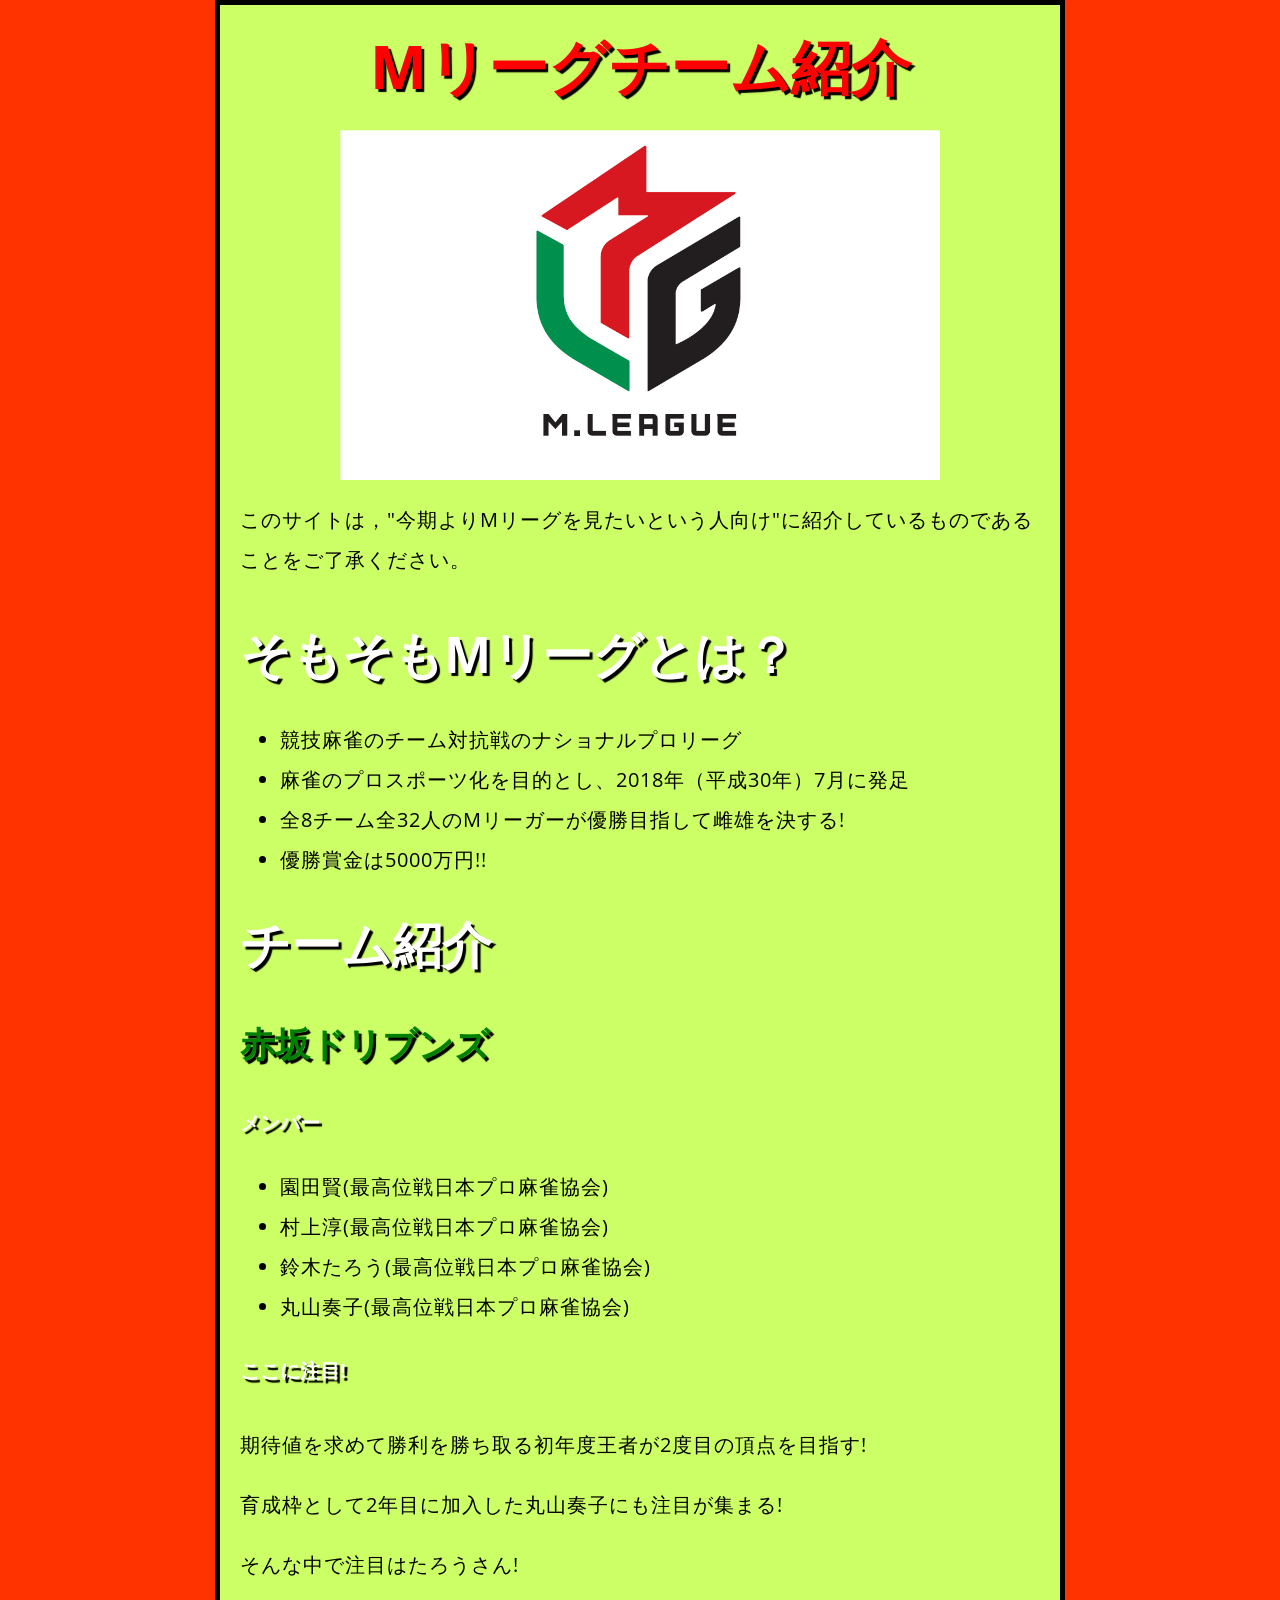
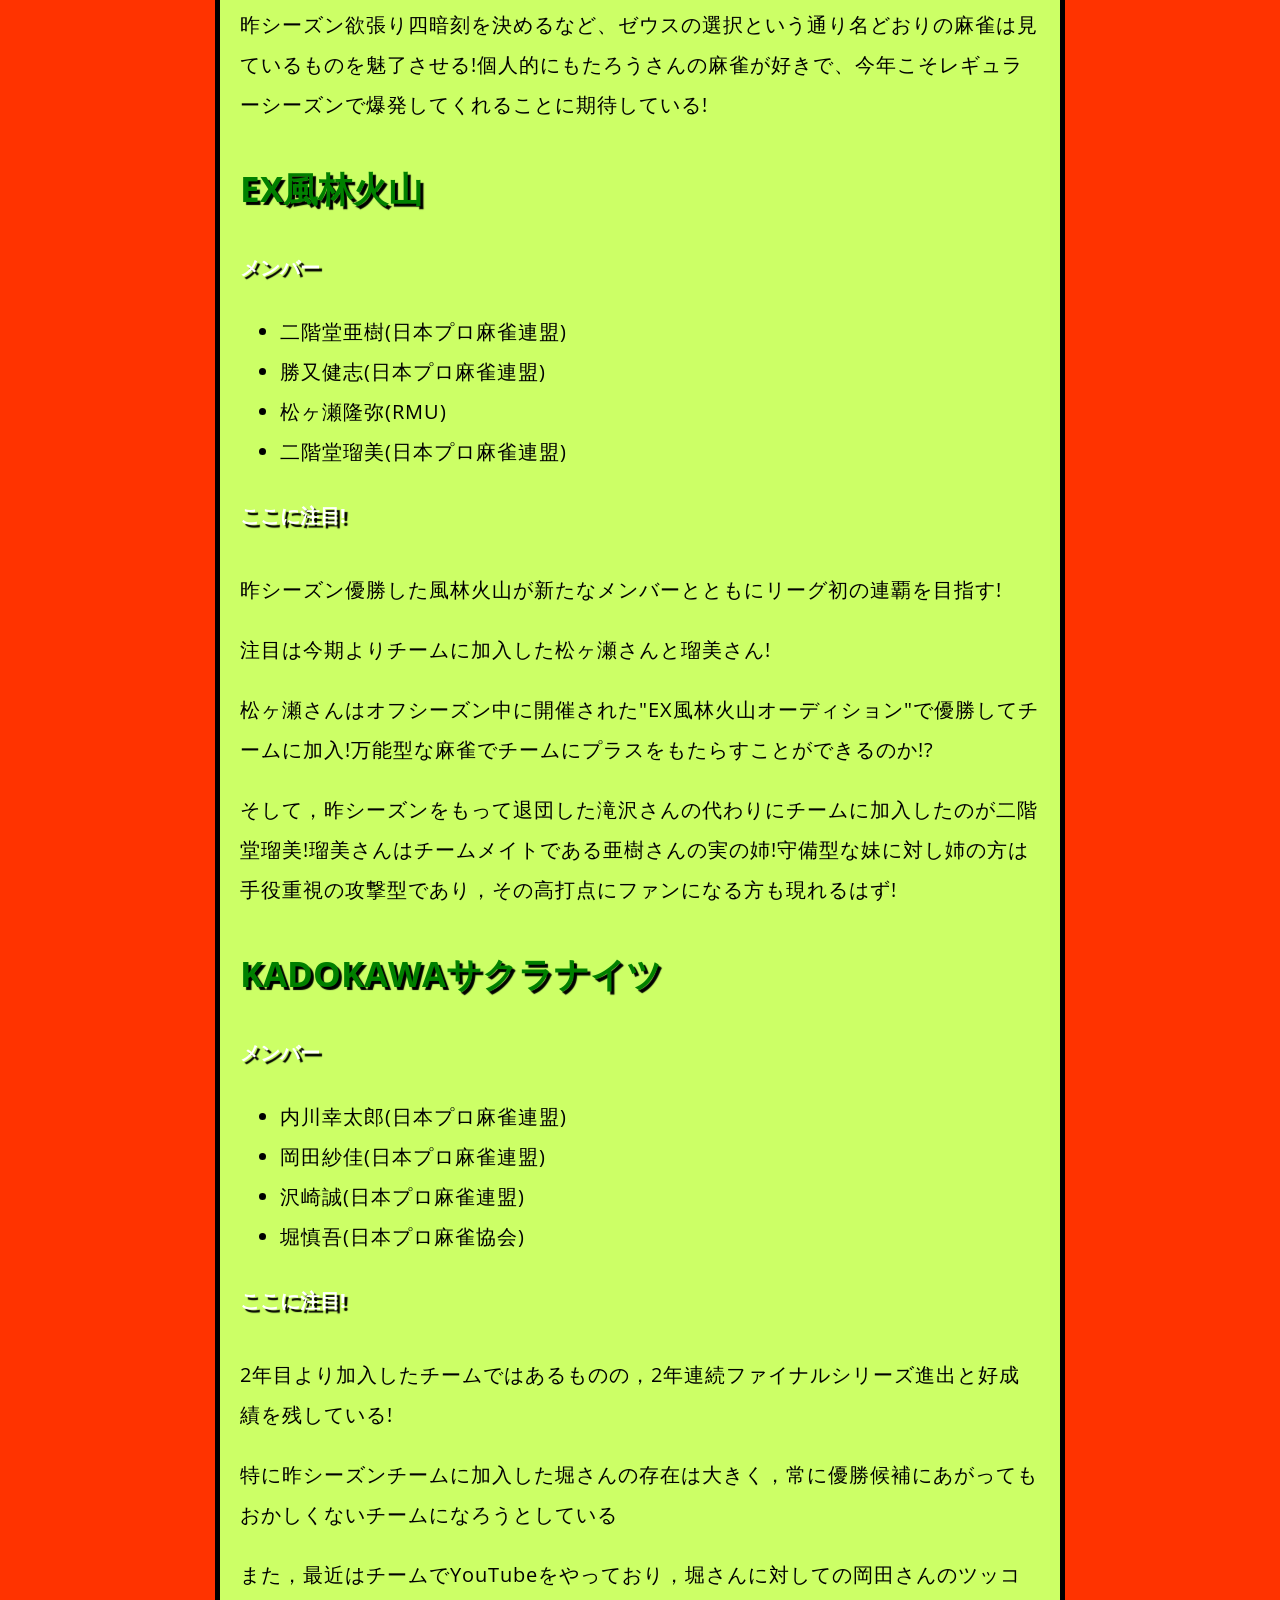
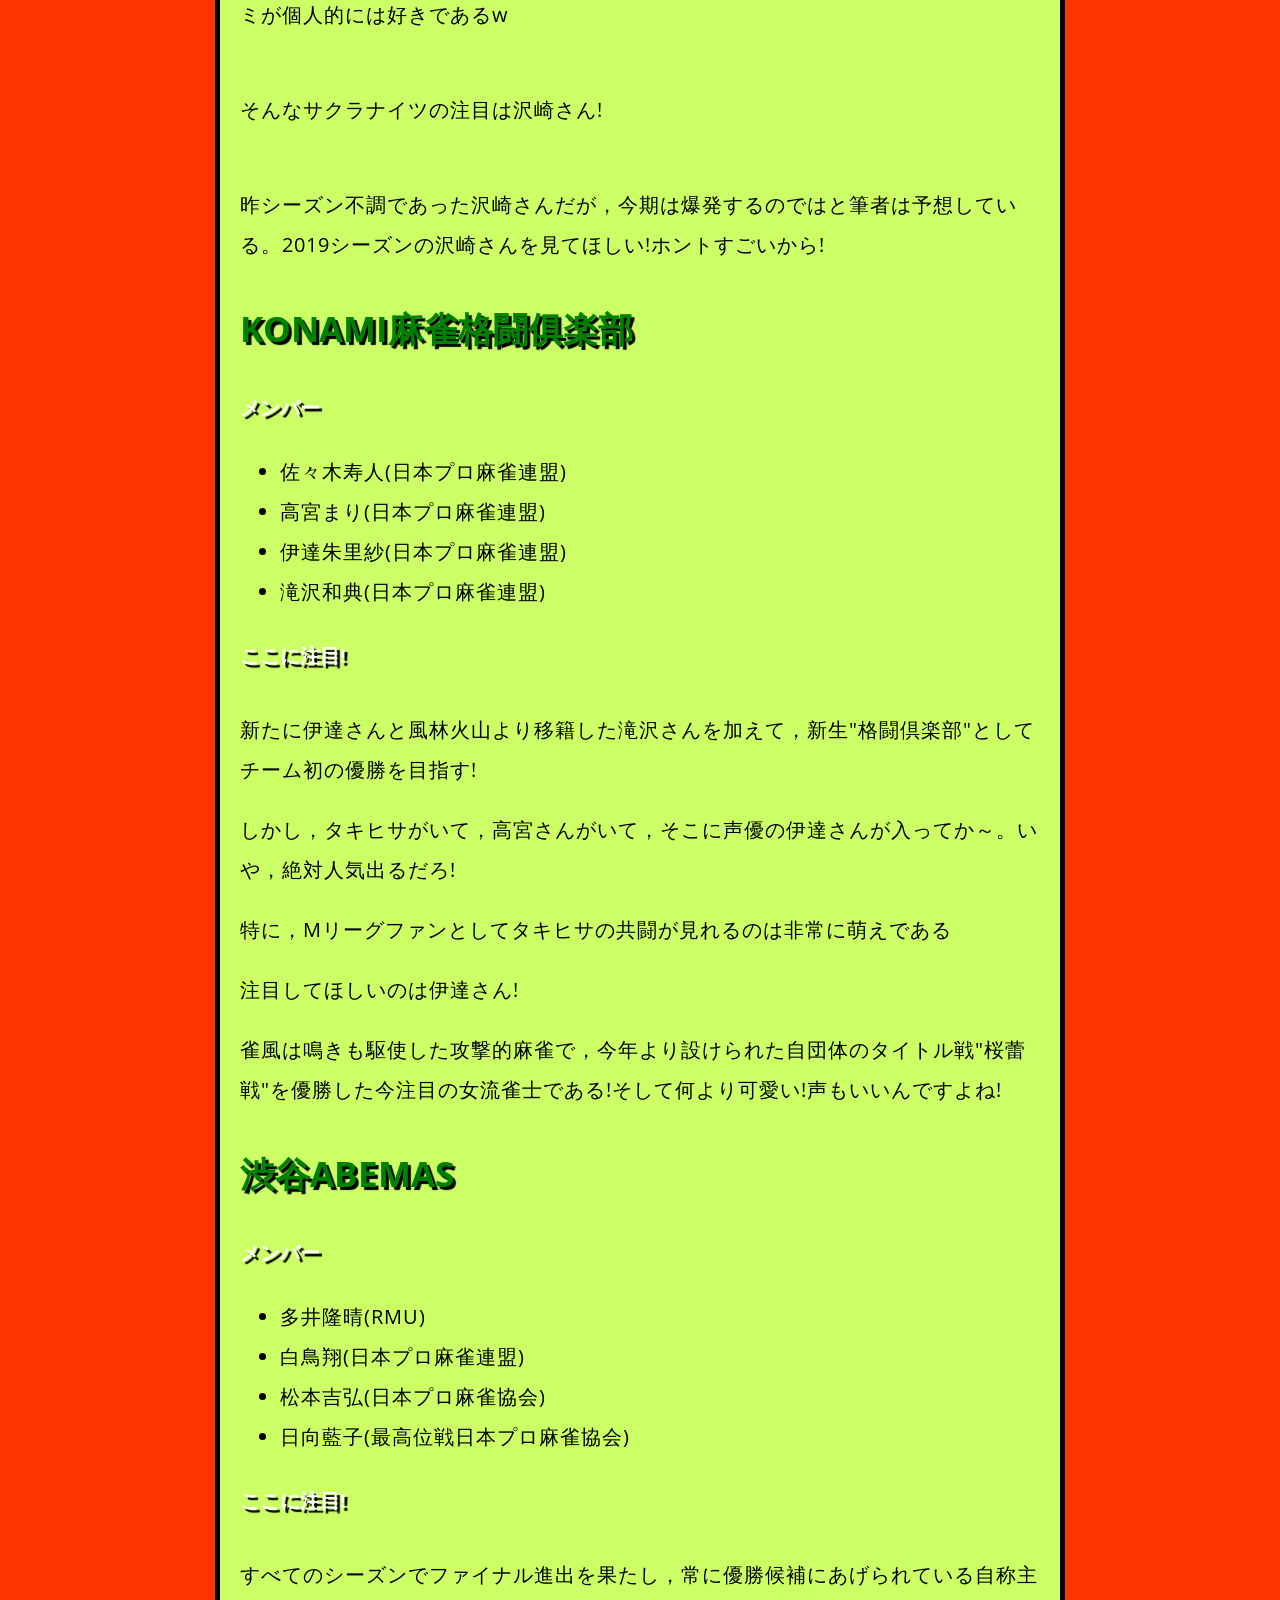
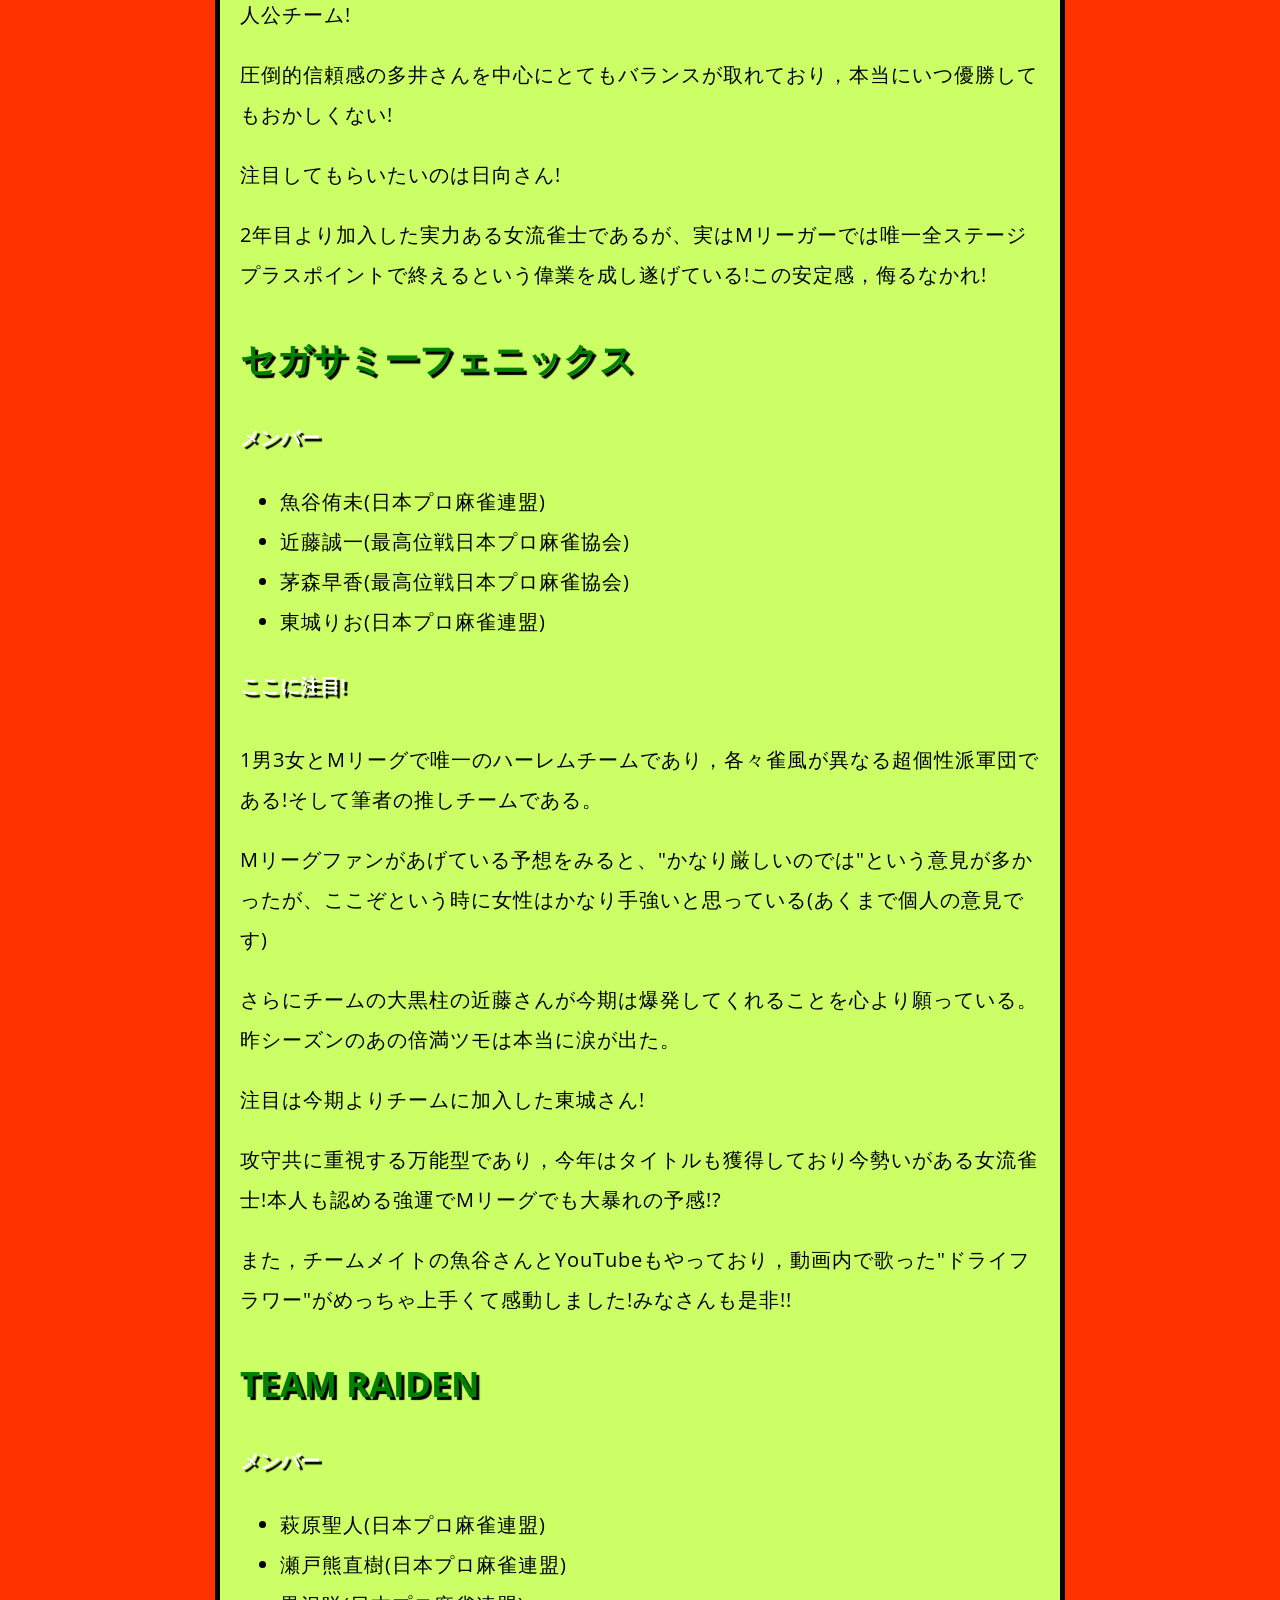
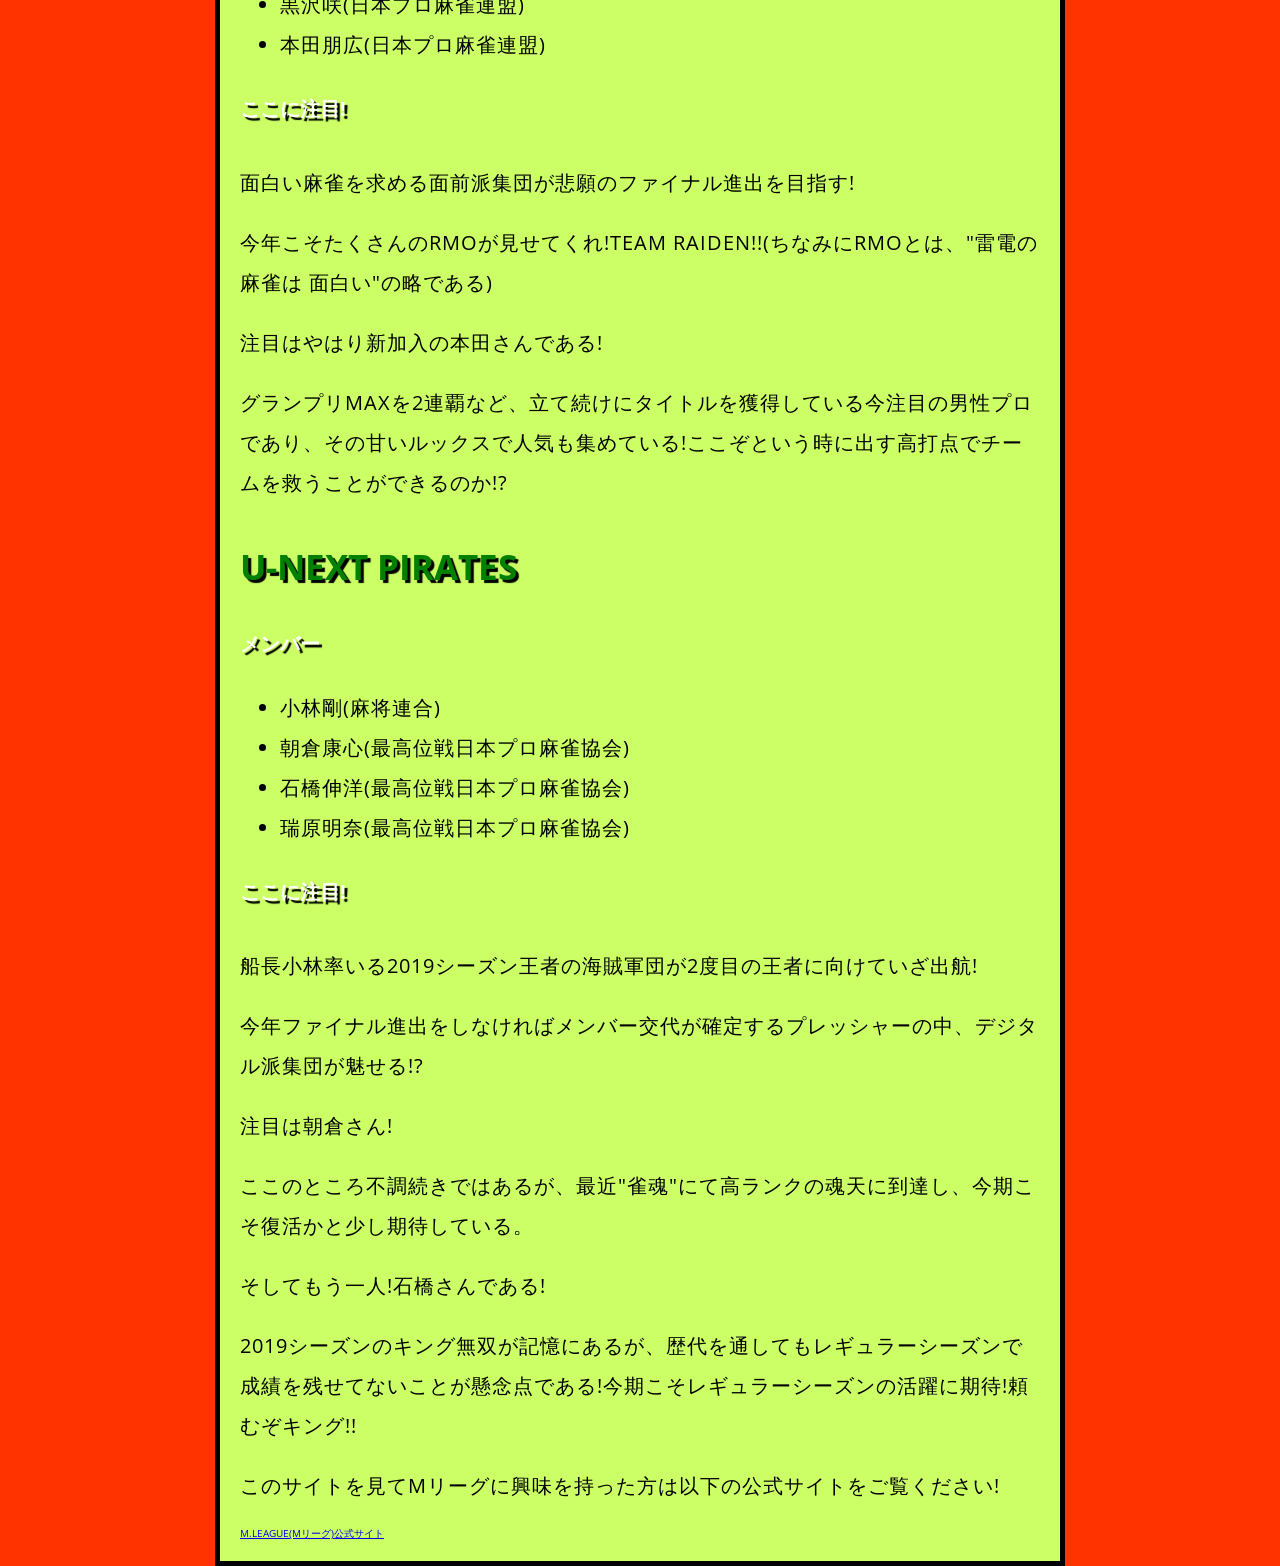
==== index.html @ 027c2d2a "はじめてのWebサイト" ====
<!DOCTYPE html>
<html>
  <head>
    <meta charset="utf-8">
    <title>我流!Mリーグ2021見どころ紹介</title>
    <link href="styles/style.css" rel="stylesheet">
    <link href="https://fonts.googleapis.com/css?family=Open+Sans" rel="stylesheet">
  </head>
  <body>
    <h1>Mリーグチーム紹介</h1>
    <img src="images/m.logo.png" alt="My test image">
    <p>このサイトは，"今期よりMリーグを見たいという人向け"に紹介しているものであることをご了承ください。</p>
    <h2>そもそもMリーグとは？</h2>
    <ul>
      <li>競技麻雀のチーム対抗戦のナショナルプロリーグ</li>
      <li>麻雀のプロスポーツ化を目的とし、2018年（平成30年）7月に発足</li>
      <li>全8チーム全32人のMリーガーが優勝目指して雌雄を決する!</li>
      <li>優勝賞金は5000万円!!</li>
    </ul>
    <h2>チーム紹介</h2>
    <h3>赤坂ドリブンズ</h3>
    <h4>メンバー</h4>
    <ul>
      <li>園田賢(最高位戦日本プロ麻雀協会)</li>
      <li>村上淳(最高位戦日本プロ麻雀協会)</li>
      <li>鈴木たろう(最高位戦日本プロ麻雀協会)</li>
      <li>丸山奏子(最高位戦日本プロ麻雀協会)</li>
    </ul>
    <h4>ここに注目!</h4>
    <p>期待値を求めて勝利を勝ち取る初年度王者が2度目の頂点を目指す!</p>
    <p>育成枠として2年目に加入した丸山奏子にも注目が集まる!</p>
    <p>そんな中で注目はたろうさん!</p>
    <p>昨シーズン欲張り四暗刻を決めるなど、ゼウスの選択という通り名どおりの麻雀は見ているものを魅了させる!個人的にもたろうさんの麻雀が好きで、今年こそレギュラーシーズンで爆発してくれることに期待している!</p>
    <h3>EX風林火山</h3>
    <h4>メンバー</h4>
    <ul>
      <li>二階堂亜樹(日本プロ麻雀連盟)</li>
      <li>勝又健志(日本プロ麻雀連盟)</li>
      <li>松ヶ瀬隆弥(RMU)</li>
      <li>二階堂瑠美(日本プロ麻雀連盟)</li>
    </ul>
    <h4>ここに注目!</h4>
    <p>昨シーズン優勝した風林火山が新たなメンバーとともにリーグ初の連覇を目指す!</p>
    <p>注目は今期よりチームに加入した松ヶ瀬さんと瑠美さん!</p>
    <p>松ヶ瀬さんはオフシーズン中に開催された"EX風林火山オーディション"で優勝してチームに加入!万能型な麻雀でチームにプラスをもたらすことができるのか!?</p>
    <p>そして，昨シーズンをもって退団した滝沢さんの代わりにチームに加入したのが二階堂瑠美!瑠美さんはチームメイトである亜樹さんの実の姉!守備型な妹に対し姉の方は手役重視の攻撃型であり，その高打点にファンになる方も現れるはず!</p>
    <h3>KADOKAWAサクラナイツ</h3>
    <h4>メンバー</h4>
    <ul>
      <li>内川幸太郎(日本プロ麻雀連盟)</li>
      <li>岡田紗佳(日本プロ麻雀連盟)</li>
      <li>沢崎誠(日本プロ麻雀連盟)</li>
      <li>堀慎吾(日本プロ麻雀協会)</li>
    </ul>
    <h4>ここに注目!</h4>
    <p>2年目より加入したチームではあるものの，2年連続ファイナルシリーズ進出と好成績を残している!</p>
    <p>特に昨シーズンチームに加入した堀さんの存在は大きく，常に優勝候補にあがってもおかしくないチームになろうとしている</p>
    <p>また，最近はチームでYouTubeをやっており，堀さんに対しての岡田さんのツッコミが個人的には好きであるw</p>
　　<p>そんなサクラナイツの注目は沢崎さん!</p>
　　<p>昨シーズン不調であった沢崎さんだが，今期は爆発するのではと筆者は予想している。2019シーズンの沢崎さんを見てほしい!ホントすごいから!</p>
    <h3>KONAMI麻雀格闘俱楽部</h3>
    <h4>メンバー</h4>
    <ul>
      <li>佐々木寿人(日本プロ麻雀連盟)</li>
      <li>高宮まり(日本プロ麻雀連盟)</li>
      <li>伊達朱里紗(日本プロ麻雀連盟)</li>
      <li>滝沢和典(日本プロ麻雀連盟)</li>
    </ul>
    <h4>ここに注目!</h4>
    <p>新たに伊達さんと風林火山より移籍した滝沢さんを加えて，新生"格闘倶楽部"としてチーム初の優勝を目指す!</p>
    <p>しかし，タキヒサがいて，高宮さんがいて，そこに声優の伊達さんが入ってか～。いや，絶対人気出るだろ!</p>
    <p>特に，Mリーグファンとしてタキヒサの共闘が見れるのは非常に萌えである</p>
    <p>注目してほしいのは伊達さん!</p>
    <p>雀風は鳴きも駆使した攻撃的麻雀で，今年より設けられた自団体のタイトル戦"桜蕾戦"を優勝した今注目の女流雀士である!そして何より可愛い!声もいいんですよね!</p>
    <h3>渋谷ABEMAS</h3>
    <h4>メンバー</h4>
    <ul>
      <li>多井隆晴(RMU)</li>
      <li>白鳥翔(日本プロ麻雀連盟)</li>
      <li>松本吉弘(日本プロ麻雀協会)</li>
      <li>日向藍子(最高位戦日本プロ麻雀協会)</li>
    </ul>
    <h4>ここに注目!</h4>
    <p>すべてのシーズンでファイナル進出を果たし，常に優勝候補にあげられている自称主人公チーム!</p>
    <p>圧倒的信頼感の多井さんを中心にとてもバランスが取れており，本当にいつ優勝してもおかしくない!</p>
    <p>注目してもらいたいのは日向さん!</p>
    <p>2年目より加入した実力ある女流雀士であるが、実はMリーガーでは唯一全ステージプラスポイントで終えるという偉業を成し遂げている!この安定感，侮るなかれ!</p>
    <h3>セガサミーフェニックス</h3>
    <h4>メンバー</h4>
    <ul>
      <li>魚谷侑未(日本プロ麻雀連盟)</li>
      <li>近藤誠一(最高位戦日本プロ麻雀協会)</li>
      <li>茅森早香(最高位戦日本プロ麻雀協会)</li>
      <li>東城りお(日本プロ麻雀連盟)</li>
    </ul>
    <h4>ここに注目!</h4>
    <p>1男3女とMリーグで唯一のハーレムチームであり，各々雀風が異なる超個性派軍団である!そして筆者の推しチームである。</p>
    <p>Mリーグファンがあげている予想をみると、"かなり厳しいのでは"という意見が多かったが、ここぞという時に女性はかなり手強いと思っている(あくまで個人の意見です)</p>
    <p>さらにチームの大黒柱の近藤さんが今期は爆発してくれることを心より願っている。昨シーズンのあの倍満ツモは本当に涙が出た。</p>
    <p>注目は今期よりチームに加入した東城さん!</p>
    <p>攻守共に重視する万能型であり，今年はタイトルも獲得しており今勢いがある女流雀士!本人も認める強運でMリーグでも大暴れの予感!?</p>
    <p>また，チームメイトの魚谷さんとYouTubeもやっており，動画内で歌った"ドライフラワー"がめっちゃ上手くて感動しました!みなさんも是非!!</p>
    <h3>TEAM RAIDEN</h3>
    <h4>メンバー</h4>
    <ul>
      <li>萩原聖人(日本プロ麻雀連盟)</li>
      <li>瀬戸熊直樹(日本プロ麻雀連盟)</li>
      <li>黒沢咲(日本プロ麻雀連盟)</li>
      <li>本田朋広(日本プロ麻雀連盟)</li>
    </ul>
    <h4>ここに注目!</h4>
    <p>面白い麻雀を求める面前派集団が悲願のファイナル進出を目指す!</p>
    <p>今年こそたくさんのRMOが見せてくれ!TEAM RAIDEN!!(ちなみにRMOとは、"雷電の 麻雀は 面白い"の略である)</p>
    <p>注目はやはり新加入の本田さんである!</p>
    <p>グランプリMAXを2連覇など、立て続けにタイトルを獲得している今注目の男性プロであり、その甘いルックスで人気も集めている!ここぞという時に出す高打点でチームを救うことができるのか!?</p>
    <h3>U-NEXT PIRATES</h3>
    <h4>メンバー</h4>
    <ul>
      <li>小林剛(麻将連合)</li>
      <li>朝倉康心(最高位戦日本プロ麻雀協会)</li>
      <li>石橋伸洋(最高位戦日本プロ麻雀協会)</li>
      <li>瑞原明奈(最高位戦日本プロ麻雀協会)</li>
    </ul>
    <h4>ここに注目!</h4>
    <p>船長小林率いる2019シーズン王者の海賊軍団が2度目の王者に向けていざ出航!</p>
    <p>今年ファイナル進出をしなければメンバー交代が確定するプレッシャーの中、デジタル派集団が魅せる!?</p>
    <p>注目は朝倉さん!</p>
    <p>ここのところ不調続きではあるが、最近"雀魂"にて高ランクの魂天に到達し、今期こそ復活かと少し期待している。</p>
    <p>そしてもう一人!石橋さんである!</p>
    <p>2019シーズンのキング無双が記憶にあるが、歴代を通してもレギュラーシーズンで成績を残せてないことが懸念点である!今期こそレギュラーシーズンの活躍に期待!頼むぞキング!!</p>

    <p>このサイトを見てMリーグに興味を持った方は以下の公式サイトをご覧ください!</p>
    <a href="https://m-league.jp/">M.LEAGUE(Mリーグ)公式サイト</a>
    
    <script src="scripts/main.js"></script>
  </body>
</html>
---- styles/style.css ----
html {
  font-size: 10px; /* px means "pixels": the base font size is now 10 pixels high  */
  font-family: "Open Sans", sans-serif; /* this should be the rest of the output you got from Google fonts */
}

h1 {
  font-size: 60px;
  text-align: center;
}

h2 {
  font-size: 50px;
  text-align: left;
}

h3 {
  font-size: 35px;
  text-align: left;
}

h4 {
  font-size: 20px;
  text-align: left;
}
  
p, li {
  font-size: 20px;
  line-height: 2;
  letter-spacing: 1px;
}

html {
  background-color: #FF3300;
}

body {
  width: 800px;
  margin: 0 auto;
  background-color: #CCFF66;
  padding: 0 20px 20px 20px;
  border: 5px solid black;
}

h1 {
  margin: 0;
  padding: 20px 0;
  color: red;
  text-shadow: 3px 3px 1px black;
}

h2 {
  margin: 0;
  padding: 20px 0;
  color: white;
  text-shadow: 3px 3px 1px black;
}

h3 {
  margin: 0;
  padding: 20px 0;
  color: green;
  text-shadow: 3px 3px 1px black;
}

h4 {
  margin: 0;
  padding: 20px 0;
  color: white;
  text-shadow: 3px 3px 1px black;
}

img {
  display: block;
  width: 600px;
  height: 350px;
  margin: 0 auto;
}
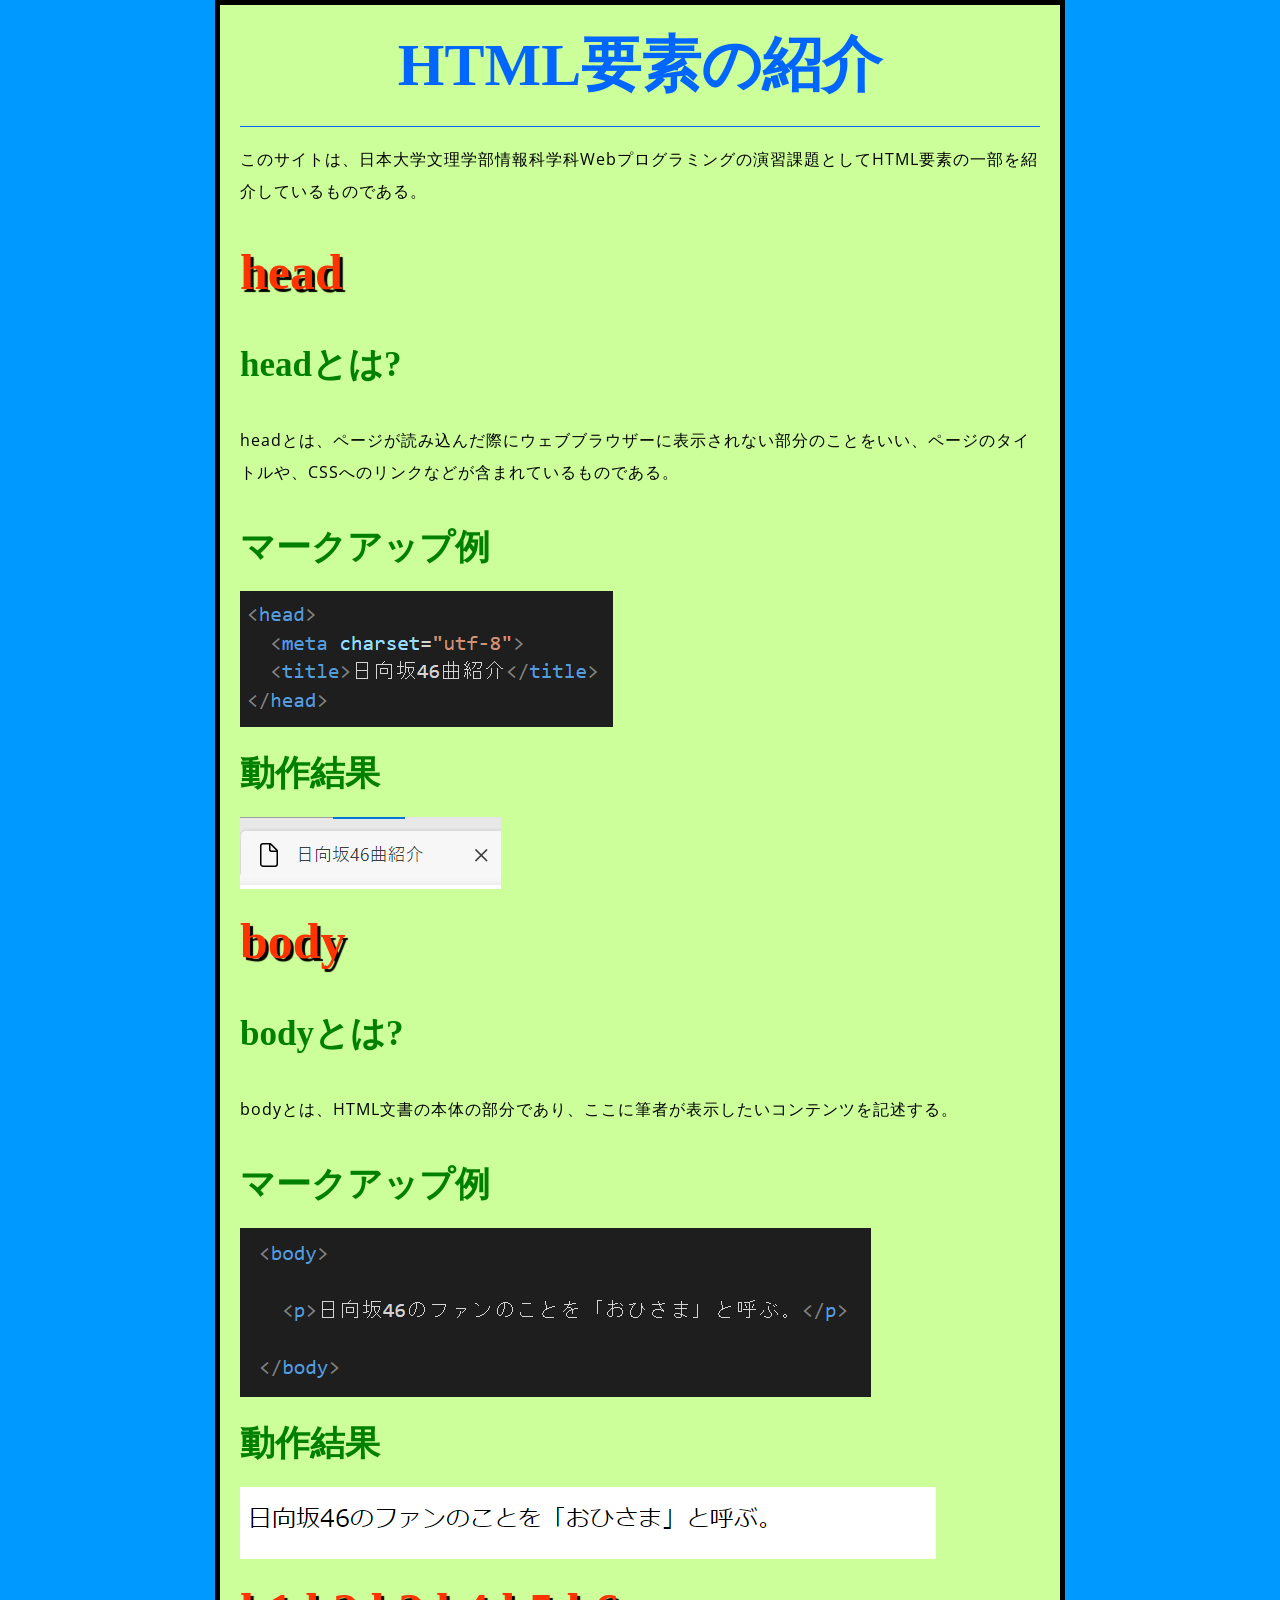
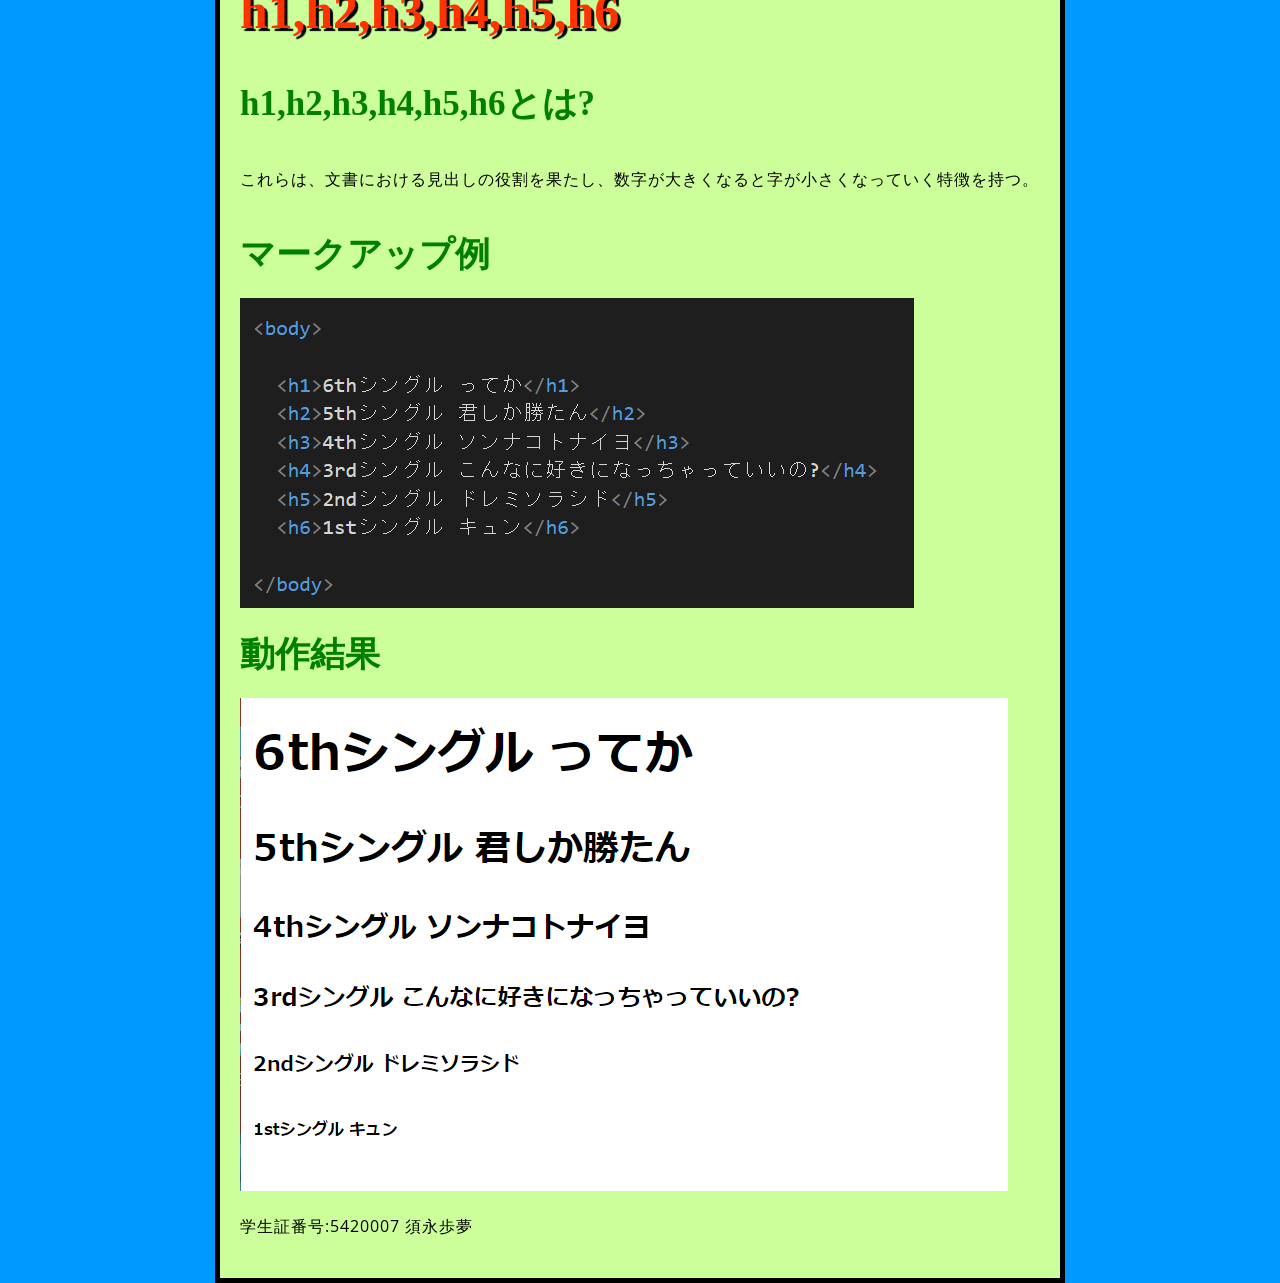
==== commit 6ed1ebbd: "Webプログラミング演習2" ====
--- a/index.html
+++ b/index.html
@@ -2,136 +2,35 @@
 <html>
   <head>
     <meta charset="utf-8">
-    <title>我流!Mリーグ2021見どころ紹介</title>
+    <title>HTML要素の紹介</title>
     <link href="styles/style.css" rel="stylesheet">
     <link href="https://fonts.googleapis.com/css?family=Open+Sans" rel="stylesheet">
   </head>
   <body>
-    <h1>Mリーグチーム紹介</h1>
-    <img src="images/m.logo.png" alt="My test image">
-    <p>このサイトは，"今期よりMリーグを見たいという人向け"に紹介しているものであることをご了承ください。</p>
-    <h2>そもそもMリーグとは？</h2>
-    <ul>
-      <li>競技麻雀のチーム対抗戦のナショナルプロリーグ</li>
-      <li>麻雀のプロスポーツ化を目的とし、2018年（平成30年）7月に発足</li>
-      <li>全8チーム全32人のMリーガーが優勝目指して雌雄を決する!</li>
-      <li>優勝賞金は5000万円!!</li>
-    </ul>
-    <h2>チーム紹介</h2>
-    <h3>赤坂ドリブンズ</h3>
-    <h4>メンバー</h4>
-    <ul>
-      <li>園田賢(最高位戦日本プロ麻雀協会)</li>
-      <li>村上淳(最高位戦日本プロ麻雀協会)</li>
-      <li>鈴木たろう(最高位戦日本プロ麻雀協会)</li>
-      <li>丸山奏子(最高位戦日本プロ麻雀協会)</li>
-    </ul>
-    <h4>ここに注目!</h4>
-    <p>期待値を求めて勝利を勝ち取る初年度王者が2度目の頂点を目指す!</p>
-    <p>育成枠として2年目に加入した丸山奏子にも注目が集まる!</p>
-    <p>そんな中で注目はたろうさん!</p>
-    <p>昨シーズン欲張り四暗刻を決めるなど、ゼウスの選択という通り名どおりの麻雀は見ているものを魅了させる!個人的にもたろうさんの麻雀が好きで、今年こそレギュラーシーズンで爆発してくれることに期待している!</p>
-    <h3>EX風林火山</h3>
-    <h4>メンバー</h4>
-    <ul>
-      <li>二階堂亜樹(日本プロ麻雀連盟)</li>
-      <li>勝又健志(日本プロ麻雀連盟)</li>
-      <li>松ヶ瀬隆弥(RMU)</li>
-      <li>二階堂瑠美(日本プロ麻雀連盟)</li>
-    </ul>
-    <h4>ここに注目!</h4>
-    <p>昨シーズン優勝した風林火山が新たなメンバーとともにリーグ初の連覇を目指す!</p>
-    <p>注目は今期よりチームに加入した松ヶ瀬さんと瑠美さん!</p>
-    <p>松ヶ瀬さんはオフシーズン中に開催された"EX風林火山オーディション"で優勝してチームに加入!万能型な麻雀でチームにプラスをもたらすことができるのか!?</p>
-    <p>そして，昨シーズンをもって退団した滝沢さんの代わりにチームに加入したのが二階堂瑠美!瑠美さんはチームメイトである亜樹さんの実の姉!守備型な妹に対し姉の方は手役重視の攻撃型であり，その高打点にファンになる方も現れるはず!</p>
-    <h3>KADOKAWAサクラナイツ</h3>
-    <h4>メンバー</h4>
-    <ul>
-      <li>内川幸太郎(日本プロ麻雀連盟)</li>
-      <li>岡田紗佳(日本プロ麻雀連盟)</li>
-      <li>沢崎誠(日本プロ麻雀連盟)</li>
-      <li>堀慎吾(日本プロ麻雀協会)</li>
-    </ul>
-    <h4>ここに注目!</h4>
-    <p>2年目より加入したチームではあるものの，2年連続ファイナルシリーズ進出と好成績を残している!</p>
-    <p>特に昨シーズンチームに加入した堀さんの存在は大きく，常に優勝候補にあがってもおかしくないチームになろうとしている</p>
-    <p>また，最近はチームでYouTubeをやっており，堀さんに対しての岡田さんのツッコミが個人的には好きであるw</p>
-　　<p>そんなサクラナイツの注目は沢崎さん!</p>
-　　<p>昨シーズン不調であった沢崎さんだが，今期は爆発するのではと筆者は予想している。2019シーズンの沢崎さんを見てほしい!ホントすごいから!</p>
-    <h3>KONAMI麻雀格闘俱楽部</h3>
-    <h4>メンバー</h4>
-    <ul>
-      <li>佐々木寿人(日本プロ麻雀連盟)</li>
-      <li>高宮まり(日本プロ麻雀連盟)</li>
-      <li>伊達朱里紗(日本プロ麻雀連盟)</li>
-      <li>滝沢和典(日本プロ麻雀連盟)</li>
-    </ul>
-    <h4>ここに注目!</h4>
-    <p>新たに伊達さんと風林火山より移籍した滝沢さんを加えて，新生"格闘倶楽部"としてチーム初の優勝を目指す!</p>
-    <p>しかし，タキヒサがいて，高宮さんがいて，そこに声優の伊達さんが入ってか～。いや，絶対人気出るだろ!</p>
-    <p>特に，Mリーグファンとしてタキヒサの共闘が見れるのは非常に萌えである</p>
-    <p>注目してほしいのは伊達さん!</p>
-    <p>雀風は鳴きも駆使した攻撃的麻雀で，今年より設けられた自団体のタイトル戦"桜蕾戦"を優勝した今注目の女流雀士である!そして何より可愛い!声もいいんですよね!</p>
-    <h3>渋谷ABEMAS</h3>
-    <h4>メンバー</h4>
-    <ul>
-      <li>多井隆晴(RMU)</li>
-      <li>白鳥翔(日本プロ麻雀連盟)</li>
-      <li>松本吉弘(日本プロ麻雀協会)</li>
-      <li>日向藍子(最高位戦日本プロ麻雀協会)</li>
-    </ul>
-    <h4>ここに注目!</h4>
-    <p>すべてのシーズンでファイナル進出を果たし，常に優勝候補にあげられている自称主人公チーム!</p>
-    <p>圧倒的信頼感の多井さんを中心にとてもバランスが取れており，本当にいつ優勝してもおかしくない!</p>
-    <p>注目してもらいたいのは日向さん!</p>
-    <p>2年目より加入した実力ある女流雀士であるが、実はMリーガーでは唯一全ステージプラスポイントで終えるという偉業を成し遂げている!この安定感，侮るなかれ!</p>
-    <h3>セガサミーフェニックス</h3>
-    <h4>メンバー</h4>
-    <ul>
-      <li>魚谷侑未(日本プロ麻雀連盟)</li>
-      <li>近藤誠一(最高位戦日本プロ麻雀協会)</li>
-      <li>茅森早香(最高位戦日本プロ麻雀協会)</li>
-      <li>東城りお(日本プロ麻雀連盟)</li>
-    </ul>
-    <h4>ここに注目!</h4>
-    <p>1男3女とMリーグで唯一のハーレムチームであり，各々雀風が異なる超個性派軍団である!そして筆者の推しチームである。</p>
-    <p>Mリーグファンがあげている予想をみると、"かなり厳しいのでは"という意見が多かったが、ここぞという時に女性はかなり手強いと思っている(あくまで個人の意見です)</p>
-    <p>さらにチームの大黒柱の近藤さんが今期は爆発してくれることを心より願っている。昨シーズンのあの倍満ツモは本当に涙が出た。</p>
-    <p>注目は今期よりチームに加入した東城さん!</p>
-    <p>攻守共に重視する万能型であり，今年はタイトルも獲得しており今勢いがある女流雀士!本人も認める強運でMリーグでも大暴れの予感!?</p>
-    <p>また，チームメイトの魚谷さんとYouTubeもやっており，動画内で歌った"ドライフラワー"がめっちゃ上手くて感動しました!みなさんも是非!!</p>
-    <h3>TEAM RAIDEN</h3>
-    <h4>メンバー</h4>
-    <ul>
-      <li>萩原聖人(日本プロ麻雀連盟)</li>
-      <li>瀬戸熊直樹(日本プロ麻雀連盟)</li>
-      <li>黒沢咲(日本プロ麻雀連盟)</li>
-      <li>本田朋広(日本プロ麻雀連盟)</li>
-    </ul>
-    <h4>ここに注目!</h4>
-    <p>面白い麻雀を求める面前派集団が悲願のファイナル進出を目指す!</p>
-    <p>今年こそたくさんのRMOが見せてくれ!TEAM RAIDEN!!(ちなみにRMOとは、"雷電の 麻雀は 面白い"の略である)</p>
-    <p>注目はやはり新加入の本田さんである!</p>
-    <p>グランプリMAXを2連覇など、立て続けにタイトルを獲得している今注目の男性プロであり、その甘いルックスで人気も集めている!ここぞという時に出す高打点でチームを救うことができるのか!?</p>
-    <h3>U-NEXT PIRATES</h3>
-    <h4>メンバー</h4>
-    <ul>
-      <li>小林剛(麻将連合)</li>
-      <li>朝倉康心(最高位戦日本プロ麻雀協会)</li>
-      <li>石橋伸洋(最高位戦日本プロ麻雀協会)</li>
-      <li>瑞原明奈(最高位戦日本プロ麻雀協会)</li>
-    </ul>
-    <h4>ここに注目!</h4>
-    <p>船長小林率いる2019シーズン王者の海賊軍団が2度目の王者に向けていざ出航!</p>
-    <p>今年ファイナル進出をしなければメンバー交代が確定するプレッシャーの中、デジタル派集団が魅せる!?</p>
-    <p>注目は朝倉さん!</p>
-    <p>ここのところ不調続きではあるが、最近"雀魂"にて高ランクの魂天に到達し、今期こそ復活かと少し期待している。</p>
-    <p>そしてもう一人!石橋さんである!</p>
-    <p>2019シーズンのキング無双が記憶にあるが、歴代を通してもレギュラーシーズンで成績を残せてないことが懸念点である!今期こそレギュラーシーズンの活躍に期待!頼むぞキング!!</p>
+    <h1>HTML要素の紹介</h1>
+    <p>このサイトは、日本大学文理学部情報科学科Webプログラミングの演習課題としてHTML要素の一部を紹介しているものである。</p>
+    <h2>head</h2>
+    <h3>headとは?</h3>
+    <p>headとは、ページが読み込んだ際にウェブブラウザーに表示されない部分のことをいい、ページのタイトルや、CSSへのリンクなどが含まれているものである。</p>
+    <h3>マークアップ例</h3>
+    <img src="images/code1.png" alt="My test image">
+    <h3>動作結果</h3>
+    <img src="images/page1.png" alt="My test image">
+    <h2>body</h2>
+    <h3>bodyとは?</h3>
+    <p>bodyとは、HTML文書の本体の部分であり、ここに筆者が表示したいコンテンツを記述する。</p>
+    <h3>マークアップ例</h3>
+    <img src="images/code2.png" alt="My test image">
+    <h3>動作結果</h3>
+    <img src="images/page2.png" alt="My test image">
+    <h2>h1,h2,h3,h4,h5,h6</h2>
+    <h3>h1,h2,h3,h4,h5,h6とは?</h3>
+    <p>これらは、文書における見出しの役割を果たし、数字が大きくなると字が小さくなっていく特徴を持つ。</p>
+    <h3>マークアップ例</h3>
+    <img src="images/code3.png" alt="My test image">
+    <h3>動作結果</h3>
+    <img src="images/page3.png" alt="My test image">
 
-    <p>このサイトを見てMリーグに興味を持った方は以下の公式サイトをご覧ください!</p>
-    <a href="https://m-league.jp/">M.LEAGUE(Mリーグ)公式サイト</a>
-    
-    <script src="scripts/main.js"></script>
+    <p>学生証番号:5420007 須永歩夢</p>
   </body>
-</html>
+</html>
--- a/styles/style.css
+++ b/styles/style.css
@@ -1,77 +1,60 @@
 html {
-  font-size: 10px; /* px means "pixels": the base font size is now 10 pixels high  */
-  font-family: "Open Sans", sans-serif; /* this should be the rest of the output you got from Google fonts */
+  font-size: 10px;
+  font-family: "Open Sans", sans-serif;
 }
 
 h1 {
   font-size: 60px;
   text-align: center;
 }
-
+  
 h2 {
   font-size: 50px;
   text-align: left;
 }
-
+  
 h3 {
   font-size: 35px;
   text-align: left;
 }
 
-h4 {
-  font-size: 20px;
-  text-align: left;
-}
-  
-p, li {
-  font-size: 20px;
+p {
+  font-size: 16px;
   line-height: 2;
   letter-spacing: 1px;
 }
 
 html {
-  background-color: #FF3300;
+  background-color: #0099FF;
 }
-
+  
 body {
   width: 800px;
   margin: 0 auto;
-  background-color: #CCFF66;
+  background-color: #CCFF99;
   padding: 0 20px 20px 20px;
   border: 5px solid black;
 }
-
+  
 h1 {
   margin: 0;
   padding: 20px 0;
-  color: red;
-  text-shadow: 3px 3px 1px black;
+  color: #0066FF;
+  font-family: Georgia, 'Times New Roman', Times, serif;
+  border-bottom: 1px solid #0066FF;
 }
-
+  
 h2 {
   margin: 0;
   padding: 20px 0;
-  color: white;
+  color: #FF3300;
+  font-family: Georgia, 'Times New Roman', Times, serif;
   text-shadow: 3px 3px 1px black;
 }
-
+  
 h3 {
   margin: 0;
   padding: 20px 0;
   color: green;
-  text-shadow: 3px 3px 1px black;
-}
-
-h4 {
-  margin: 0;
-  padding: 20px 0;
-  color: white;
-  text-shadow: 3px 3px 1px black;
-}
-
-img {
-  display: block;
-  width: 600px;
-  height: 350px;
-  margin: 0 auto;
+  font-family: Georgia, 'Times New Roman', Times, serif;
 }
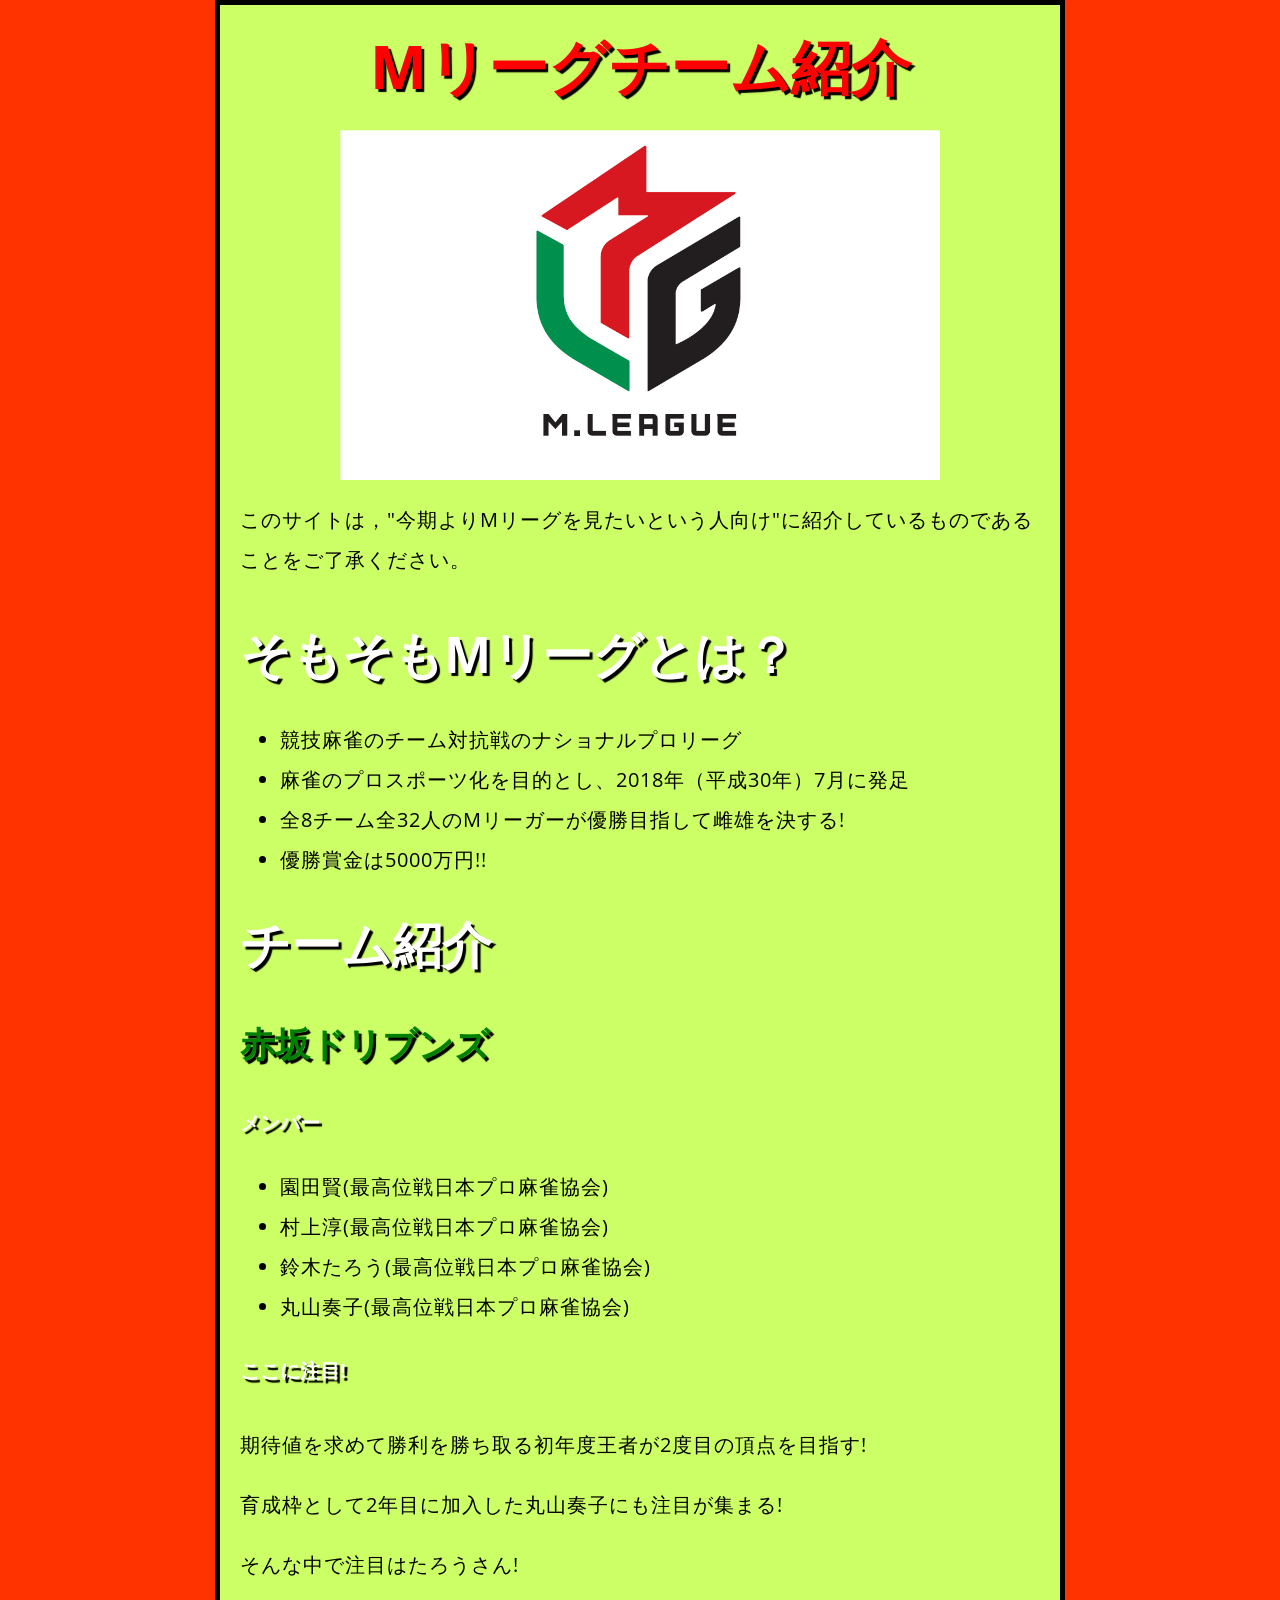
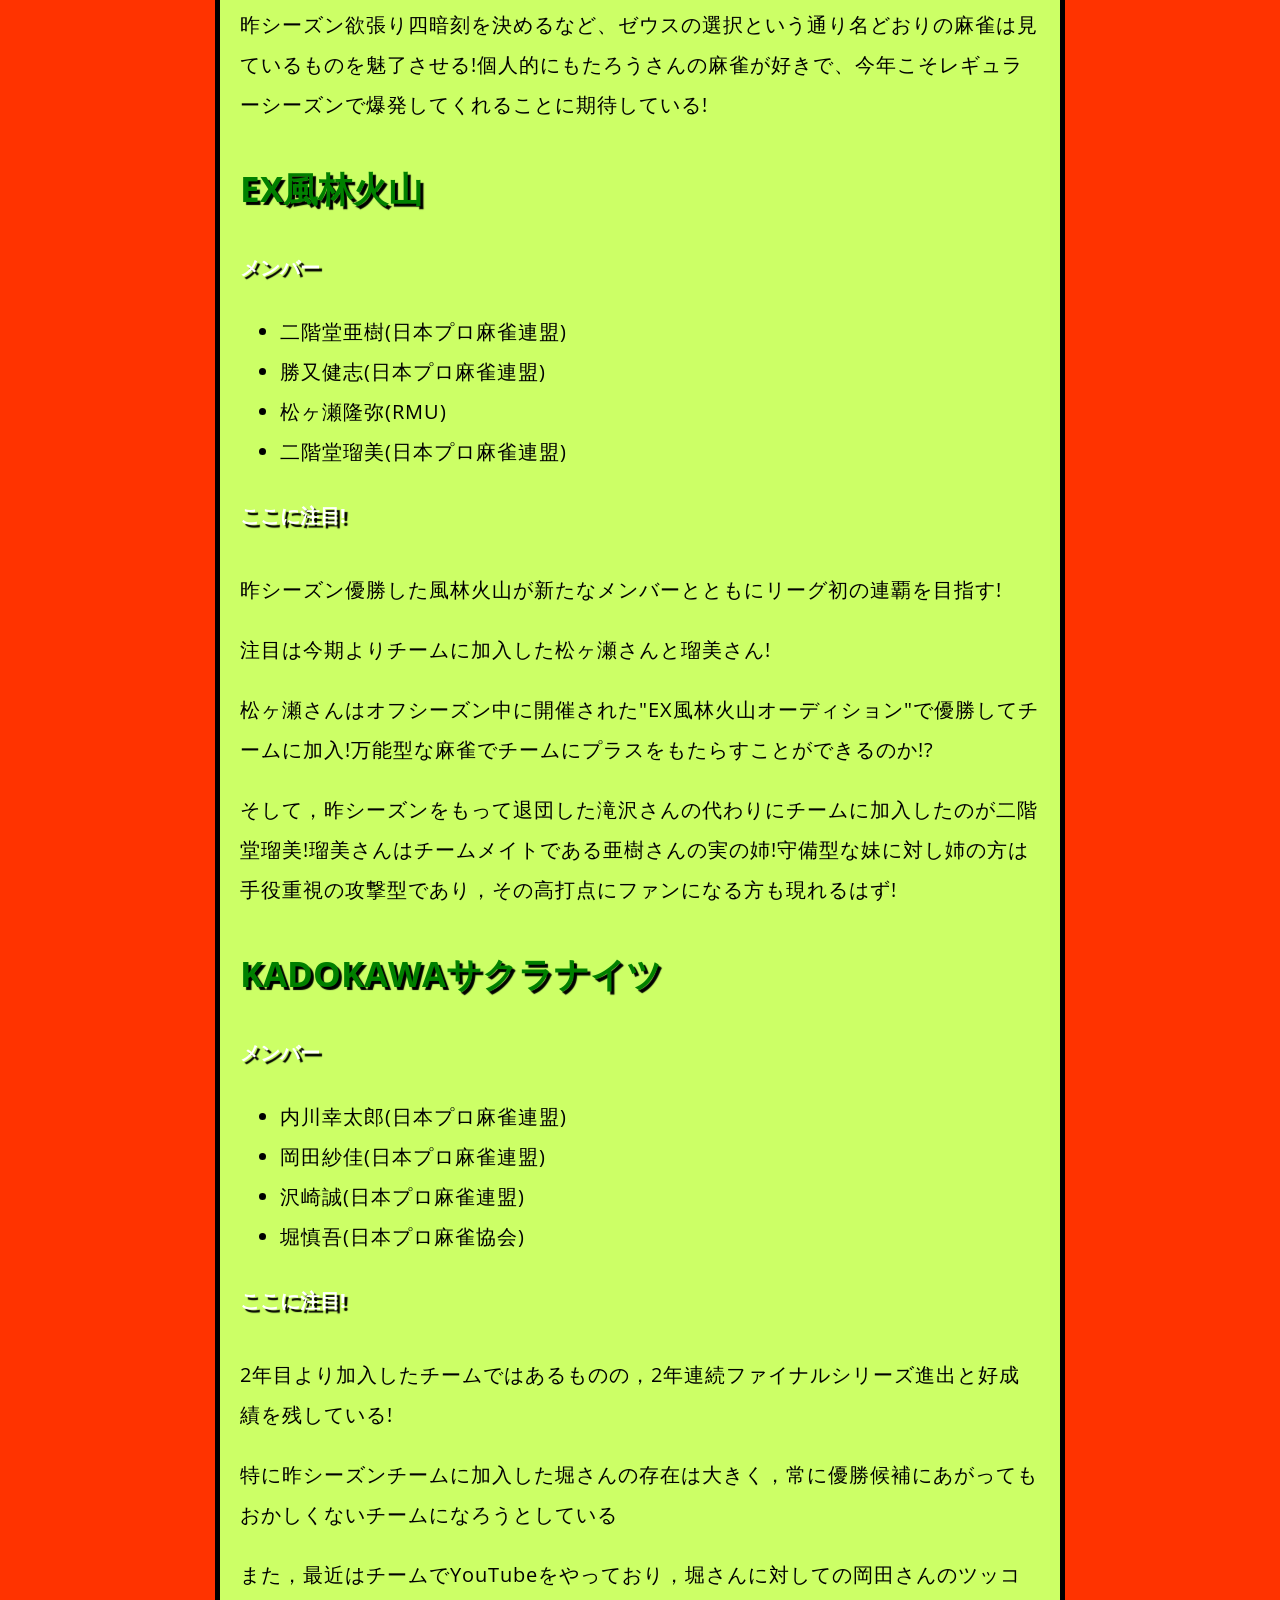
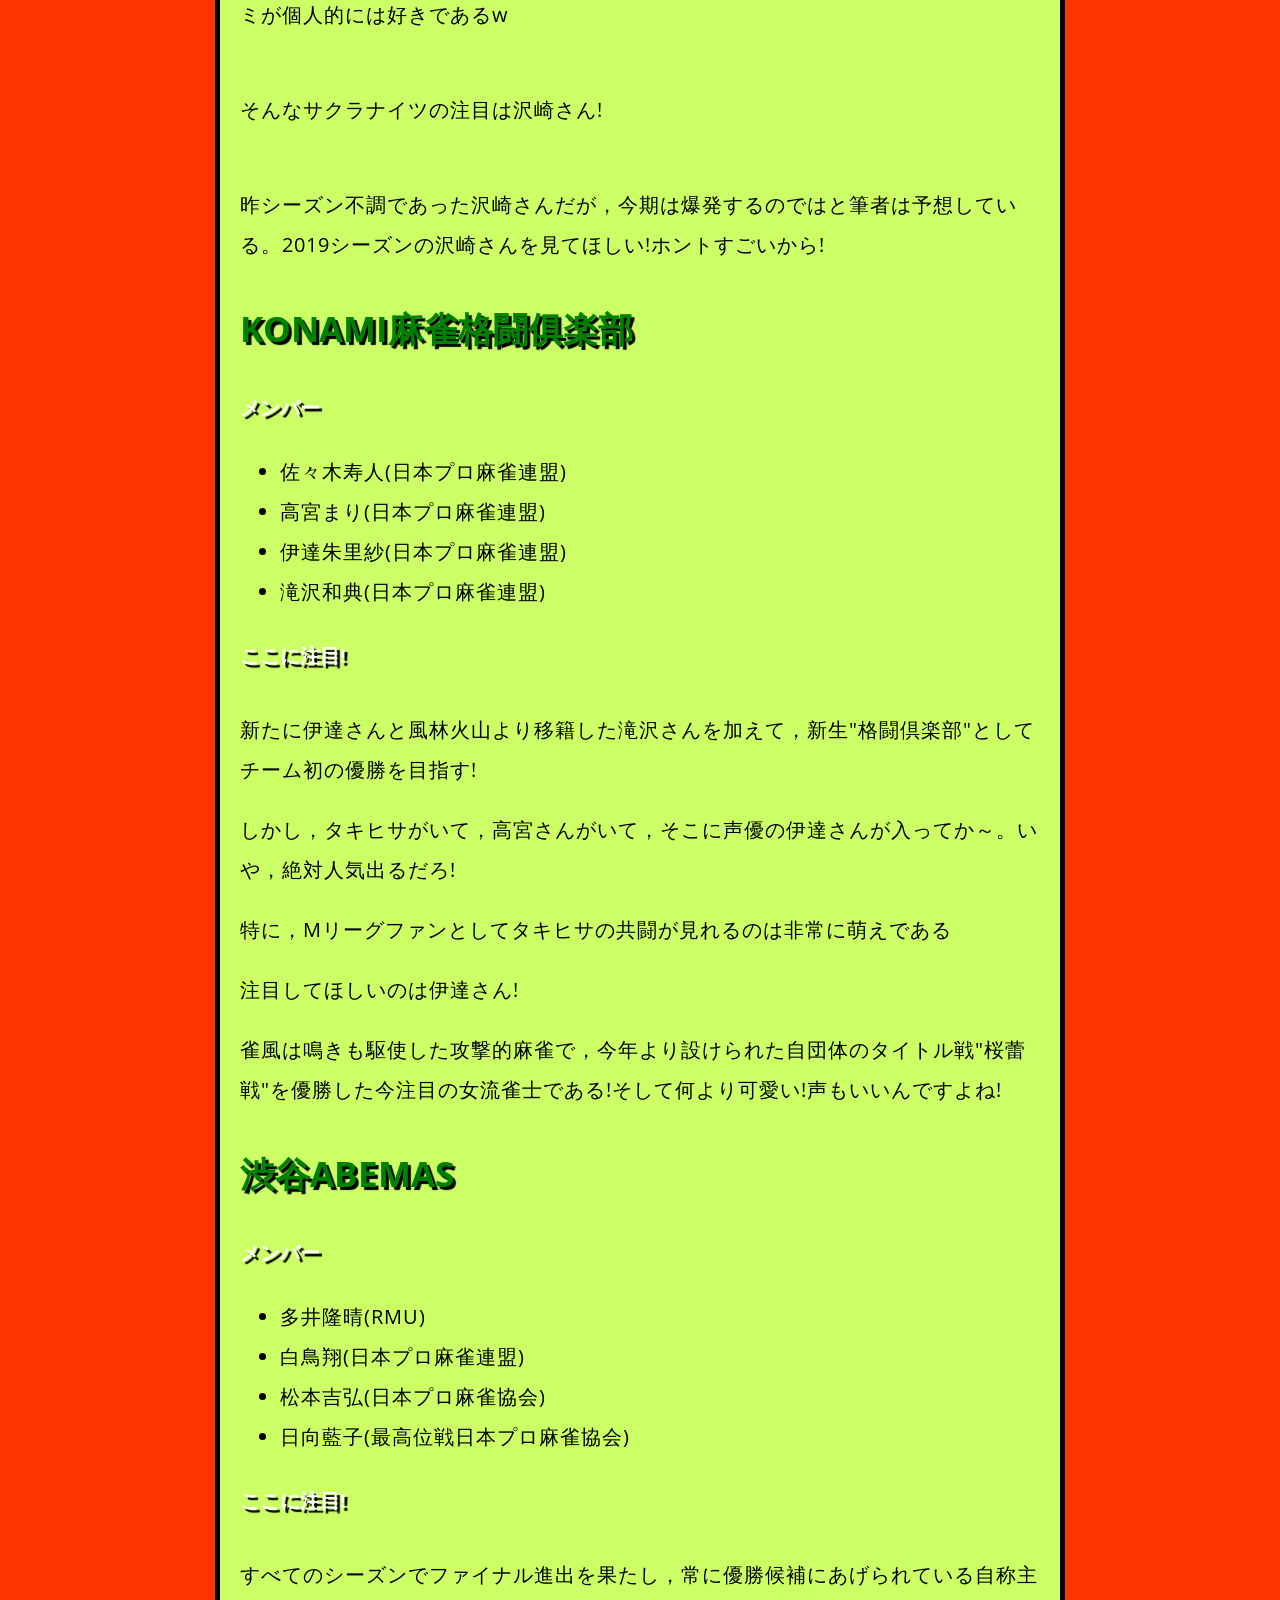
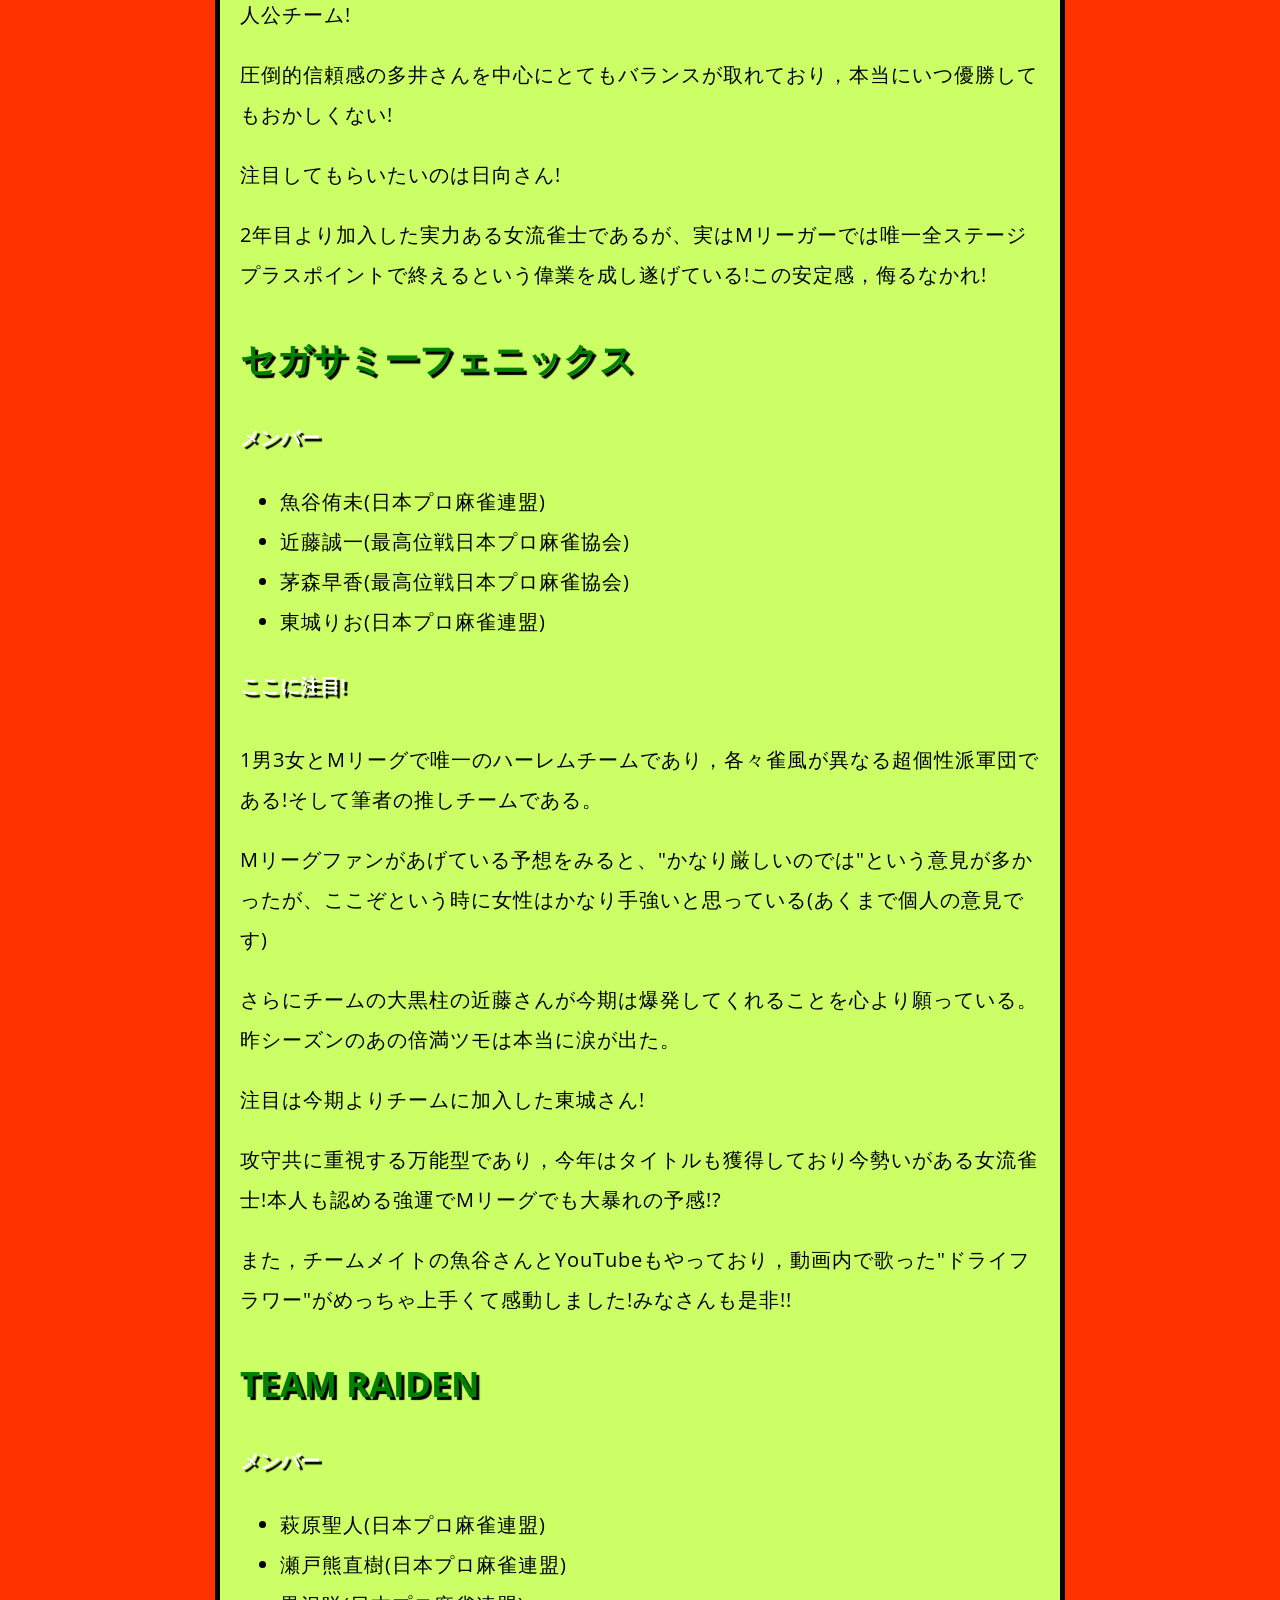
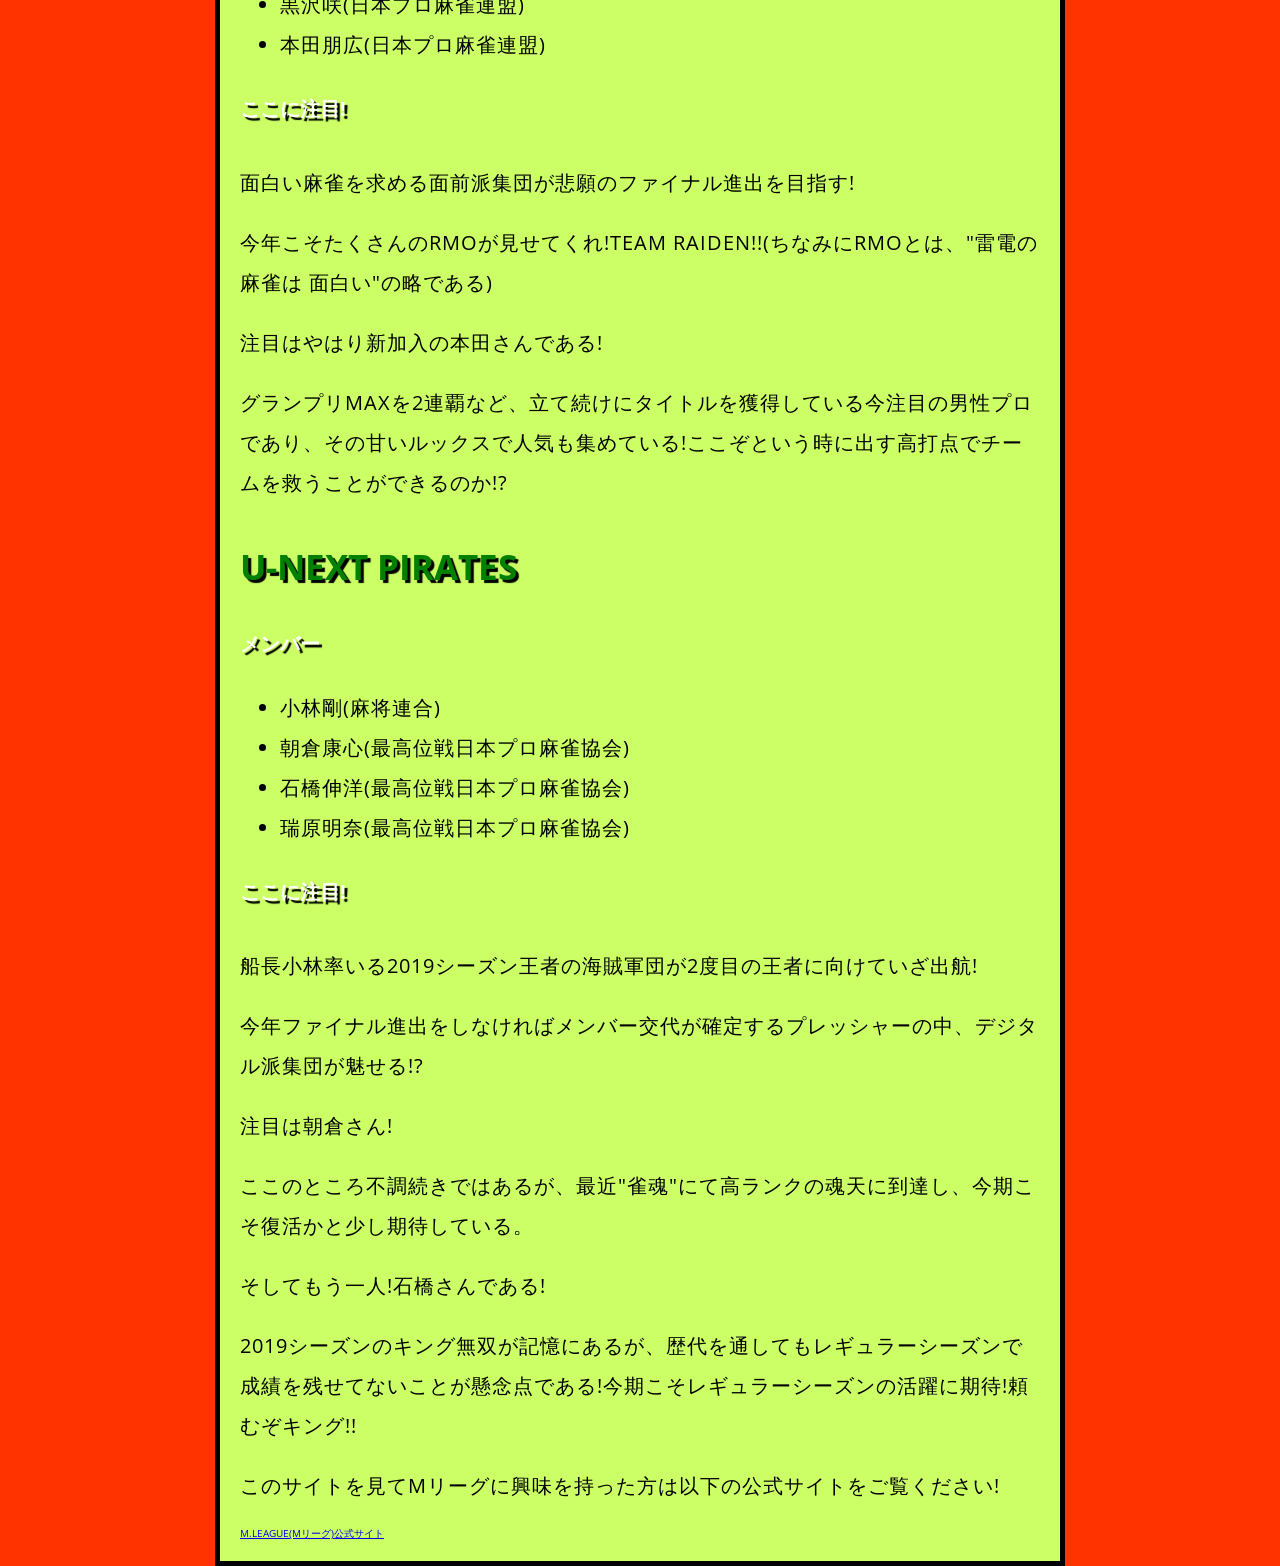
==== commit 99dcb94c: "はじめてのWebサイト" ====
--- a/index.html
+++ b/index.html
@@ -2,35 +2,136 @@
 <html>
   <head>
     <meta charset="utf-8">
-    <title>HTML要素の紹介</title>
+    <title>我流!Mリーグ2021見どころ紹介</title>
     <link href="styles/style.css" rel="stylesheet">
     <link href="https://fonts.googleapis.com/css?family=Open+Sans" rel="stylesheet">
   </head>
   <body>
-    <h1>HTML要素の紹介</h1>
-    <p>このサイトは、日本大学文理学部情報科学科Webプログラミングの演習課題としてHTML要素の一部を紹介しているものである。</p>
-    <h2>head</h2>
-    <h3>headとは?</h3>
-    <p>headとは、ページが読み込んだ際にウェブブラウザーに表示されない部分のことをいい、ページのタイトルや、CSSへのリンクなどが含まれているものである。</p>
-    <h3>マークアップ例</h3>
-    <img src="images/code1.png" alt="My test image">
-    <h3>動作結果</h3>
-    <img src="images/page1.png" alt="My test image">
-    <h2>body</h2>
-    <h3>bodyとは?</h3>
-    <p>bodyとは、HTML文書の本体の部分であり、ここに筆者が表示したいコンテンツを記述する。</p>
-    <h3>マークアップ例</h3>
-    <img src="images/code2.png" alt="My test image">
-    <h3>動作結果</h3>
-    <img src="images/page2.png" alt="My test image">
-    <h2>h1,h2,h3,h4,h5,h6</h2>
-    <h3>h1,h2,h3,h4,h5,h6とは?</h3>
-    <p>これらは、文書における見出しの役割を果たし、数字が大きくなると字が小さくなっていく特徴を持つ。</p>
-    <h3>マークアップ例</h3>
-    <img src="images/code3.png" alt="My test image">
-    <h3>動作結果</h3>
-    <img src="images/page3.png" alt="My test image">
+    <h1>Mリーグチーム紹介</h1>
+    <img src="images/m.logo.png" alt="My test image">
+    <p>このサイトは，"今期よりMリーグを見たいという人向け"に紹介しているものであることをご了承ください。</p>
+    <h2>そもそもMリーグとは？</h2>
+    <ul>
+      <li>競技麻雀のチーム対抗戦のナショナルプロリーグ</li>
+      <li>麻雀のプロスポーツ化を目的とし、2018年（平成30年）7月に発足</li>
+      <li>全8チーム全32人のMリーガーが優勝目指して雌雄を決する!</li>
+      <li>優勝賞金は5000万円!!</li>
+    </ul>
+    <h2>チーム紹介</h2>
+    <h3>赤坂ドリブンズ</h3>
+    <h4>メンバー</h4>
+    <ul>
+      <li>園田賢(最高位戦日本プロ麻雀協会)</li>
+      <li>村上淳(最高位戦日本プロ麻雀協会)</li>
+      <li>鈴木たろう(最高位戦日本プロ麻雀協会)</li>
+      <li>丸山奏子(最高位戦日本プロ麻雀協会)</li>
+    </ul>
+    <h4>ここに注目!</h4>
+    <p>期待値を求めて勝利を勝ち取る初年度王者が2度目の頂点を目指す!</p>
+    <p>育成枠として2年目に加入した丸山奏子にも注目が集まる!</p>
+    <p>そんな中で注目はたろうさん!</p>
+    <p>昨シーズン欲張り四暗刻を決めるなど、ゼウスの選択という通り名どおりの麻雀は見ているものを魅了させる!個人的にもたろうさんの麻雀が好きで、今年こそレギュラーシーズンで爆発してくれることに期待している!</p>
+    <h3>EX風林火山</h3>
+    <h4>メンバー</h4>
+    <ul>
+      <li>二階堂亜樹(日本プロ麻雀連盟)</li>
+      <li>勝又健志(日本プロ麻雀連盟)</li>
+      <li>松ヶ瀬隆弥(RMU)</li>
+      <li>二階堂瑠美(日本プロ麻雀連盟)</li>
+    </ul>
+    <h4>ここに注目!</h4>
+    <p>昨シーズン優勝した風林火山が新たなメンバーとともにリーグ初の連覇を目指す!</p>
+    <p>注目は今期よりチームに加入した松ヶ瀬さんと瑠美さん!</p>
+    <p>松ヶ瀬さんはオフシーズン中に開催された"EX風林火山オーディション"で優勝してチームに加入!万能型な麻雀でチームにプラスをもたらすことができるのか!?</p>
+    <p>そして，昨シーズンをもって退団した滝沢さんの代わりにチームに加入したのが二階堂瑠美!瑠美さんはチームメイトである亜樹さんの実の姉!守備型な妹に対し姉の方は手役重視の攻撃型であり，その高打点にファンになる方も現れるはず!</p>
+    <h3>KADOKAWAサクラナイツ</h3>
+    <h4>メンバー</h4>
+    <ul>
+      <li>内川幸太郎(日本プロ麻雀連盟)</li>
+      <li>岡田紗佳(日本プロ麻雀連盟)</li>
+      <li>沢崎誠(日本プロ麻雀連盟)</li>
+      <li>堀慎吾(日本プロ麻雀協会)</li>
+    </ul>
+    <h4>ここに注目!</h4>
+    <p>2年目より加入したチームではあるものの，2年連続ファイナルシリーズ進出と好成績を残している!</p>
+    <p>特に昨シーズンチームに加入した堀さんの存在は大きく，常に優勝候補にあがってもおかしくないチームになろうとしている</p>
+    <p>また，最近はチームでYouTubeをやっており，堀さんに対しての岡田さんのツッコミが個人的には好きであるw</p>
+　　<p>そんなサクラナイツの注目は沢崎さん!</p>
+　　<p>昨シーズン不調であった沢崎さんだが，今期は爆発するのではと筆者は予想している。2019シーズンの沢崎さんを見てほしい!ホントすごいから!</p>
+    <h3>KONAMI麻雀格闘俱楽部</h3>
+    <h4>メンバー</h4>
+    <ul>
+      <li>佐々木寿人(日本プロ麻雀連盟)</li>
+      <li>高宮まり(日本プロ麻雀連盟)</li>
+      <li>伊達朱里紗(日本プロ麻雀連盟)</li>
+      <li>滝沢和典(日本プロ麻雀連盟)</li>
+    </ul>
+    <h4>ここに注目!</h4>
+    <p>新たに伊達さんと風林火山より移籍した滝沢さんを加えて，新生"格闘倶楽部"としてチーム初の優勝を目指す!</p>
+    <p>しかし，タキヒサがいて，高宮さんがいて，そこに声優の伊達さんが入ってか～。いや，絶対人気出るだろ!</p>
+    <p>特に，Mリーグファンとしてタキヒサの共闘が見れるのは非常に萌えである</p>
+    <p>注目してほしいのは伊達さん!</p>
+    <p>雀風は鳴きも駆使した攻撃的麻雀で，今年より設けられた自団体のタイトル戦"桜蕾戦"を優勝した今注目の女流雀士である!そして何より可愛い!声もいいんですよね!</p>
+    <h3>渋谷ABEMAS</h3>
+    <h4>メンバー</h4>
+    <ul>
+      <li>多井隆晴(RMU)</li>
+      <li>白鳥翔(日本プロ麻雀連盟)</li>
+      <li>松本吉弘(日本プロ麻雀協会)</li>
+      <li>日向藍子(最高位戦日本プロ麻雀協会)</li>
+    </ul>
+    <h4>ここに注目!</h4>
+    <p>すべてのシーズンでファイナル進出を果たし，常に優勝候補にあげられている自称主人公チーム!</p>
+    <p>圧倒的信頼感の多井さんを中心にとてもバランスが取れており，本当にいつ優勝してもおかしくない!</p>
+    <p>注目してもらいたいのは日向さん!</p>
+    <p>2年目より加入した実力ある女流雀士であるが、実はMリーガーでは唯一全ステージプラスポイントで終えるという偉業を成し遂げている!この安定感，侮るなかれ!</p>
+    <h3>セガサミーフェニックス</h3>
+    <h4>メンバー</h4>
+    <ul>
+      <li>魚谷侑未(日本プロ麻雀連盟)</li>
+      <li>近藤誠一(最高位戦日本プロ麻雀協会)</li>
+      <li>茅森早香(最高位戦日本プロ麻雀協会)</li>
+      <li>東城りお(日本プロ麻雀連盟)</li>
+    </ul>
+    <h4>ここに注目!</h4>
+    <p>1男3女とMリーグで唯一のハーレムチームであり，各々雀風が異なる超個性派軍団である!そして筆者の推しチームである。</p>
+    <p>Mリーグファンがあげている予想をみると、"かなり厳しいのでは"という意見が多かったが、ここぞという時に女性はかなり手強いと思っている(あくまで個人の意見です)</p>
+    <p>さらにチームの大黒柱の近藤さんが今期は爆発してくれることを心より願っている。昨シーズンのあの倍満ツモは本当に涙が出た。</p>
+    <p>注目は今期よりチームに加入した東城さん!</p>
+    <p>攻守共に重視する万能型であり，今年はタイトルも獲得しており今勢いがある女流雀士!本人も認める強運でMリーグでも大暴れの予感!?</p>
+    <p>また，チームメイトの魚谷さんとYouTubeもやっており，動画内で歌った"ドライフラワー"がめっちゃ上手くて感動しました!みなさんも是非!!</p>
+    <h3>TEAM RAIDEN</h3>
+    <h4>メンバー</h4>
+    <ul>
+      <li>萩原聖人(日本プロ麻雀連盟)</li>
+      <li>瀬戸熊直樹(日本プロ麻雀連盟)</li>
+      <li>黒沢咲(日本プロ麻雀連盟)</li>
+      <li>本田朋広(日本プロ麻雀連盟)</li>
+    </ul>
+    <h4>ここに注目!</h4>
+    <p>面白い麻雀を求める面前派集団が悲願のファイナル進出を目指す!</p>
+    <p>今年こそたくさんのRMOが見せてくれ!TEAM RAIDEN!!(ちなみにRMOとは、"雷電の 麻雀は 面白い"の略である)</p>
+    <p>注目はやはり新加入の本田さんである!</p>
+    <p>グランプリMAXを2連覇など、立て続けにタイトルを獲得している今注目の男性プロであり、その甘いルックスで人気も集めている!ここぞという時に出す高打点でチームを救うことができるのか!?</p>
+    <h3>U-NEXT PIRATES</h3>
+    <h4>メンバー</h4>
+    <ul>
+      <li>小林剛(麻将連合)</li>
+      <li>朝倉康心(最高位戦日本プロ麻雀協会)</li>
+      <li>石橋伸洋(最高位戦日本プロ麻雀協会)</li>
+      <li>瑞原明奈(最高位戦日本プロ麻雀協会)</li>
+    </ul>
+    <h4>ここに注目!</h4>
+    <p>船長小林率いる2019シーズン王者の海賊軍団が2度目の王者に向けていざ出航!</p>
+    <p>今年ファイナル進出をしなければメンバー交代が確定するプレッシャーの中、デジタル派集団が魅せる!?</p>
+    <p>注目は朝倉さん!</p>
+    <p>ここのところ不調続きではあるが、最近"雀魂"にて高ランクの魂天に到達し、今期こそ復活かと少し期待している。</p>
+    <p>そしてもう一人!石橋さんである!</p>
+    <p>2019シーズンのキング無双が記憶にあるが、歴代を通してもレギュラーシーズンで成績を残せてないことが懸念点である!今期こそレギュラーシーズンの活躍に期待!頼むぞキング!!</p>
 
-    <p>学生証番号:5420007 須永歩夢</p>
+    <p>このサイトを見てMリーグに興味を持った方は以下の公式サイトをご覧ください!</p>
+    <a href="https://m-league.jp/">M.LEAGUE(Mリーグ)公式サイト</a>
+    
+    <script src="scripts/main.js"></script>
   </body>
-</html>+</html>
--- a/styles/style.css
+++ b/styles/style.css
@@ -1,60 +1,77 @@
 html {
-  font-size: 10px;
-  font-family: "Open Sans", sans-serif;
+  font-size: 10px; /* px means "pixels": the base font size is now 10 pixels high  */
+  font-family: "Open Sans", sans-serif; /* this should be the rest of the output you got from Google fonts */
 }
 
 h1 {
   font-size: 60px;
   text-align: center;
 }
-  
+
 h2 {
   font-size: 50px;
   text-align: left;
 }
-  
+
 h3 {
   font-size: 35px;
   text-align: left;
 }
 
-p {
-  font-size: 16px;
+h4 {
+  font-size: 20px;
+  text-align: left;
+}
+  
+p, li {
+  font-size: 20px;
   line-height: 2;
   letter-spacing: 1px;
 }
 
 html {
-  background-color: #0099FF;
+  background-color: #FF3300;
 }
-  
+
 body {
   width: 800px;
   margin: 0 auto;
-  background-color: #CCFF99;
+  background-color: #CCFF66;
   padding: 0 20px 20px 20px;
   border: 5px solid black;
 }
-  
+
 h1 {
   margin: 0;
   padding: 20px 0;
-  color: #0066FF;
-  font-family: Georgia, 'Times New Roman', Times, serif;
-  border-bottom: 1px solid #0066FF;
+  color: red;
+  text-shadow: 3px 3px 1px black;
 }
-  
+
 h2 {
   margin: 0;
   padding: 20px 0;
-  color: #FF3300;
-  font-family: Georgia, 'Times New Roman', Times, serif;
+  color: white;
   text-shadow: 3px 3px 1px black;
 }
-  
+
 h3 {
   margin: 0;
   padding: 20px 0;
   color: green;
-  font-family: Georgia, 'Times New Roman', Times, serif;
+  text-shadow: 3px 3px 1px black;
+}
+
+h4 {
+  margin: 0;
+  padding: 20px 0;
+  color: white;
+  text-shadow: 3px 3px 1px black;
+}
+
+img {
+  display: block;
+  width: 600px;
+  height: 350px;
+  margin: 0 auto;
 }
